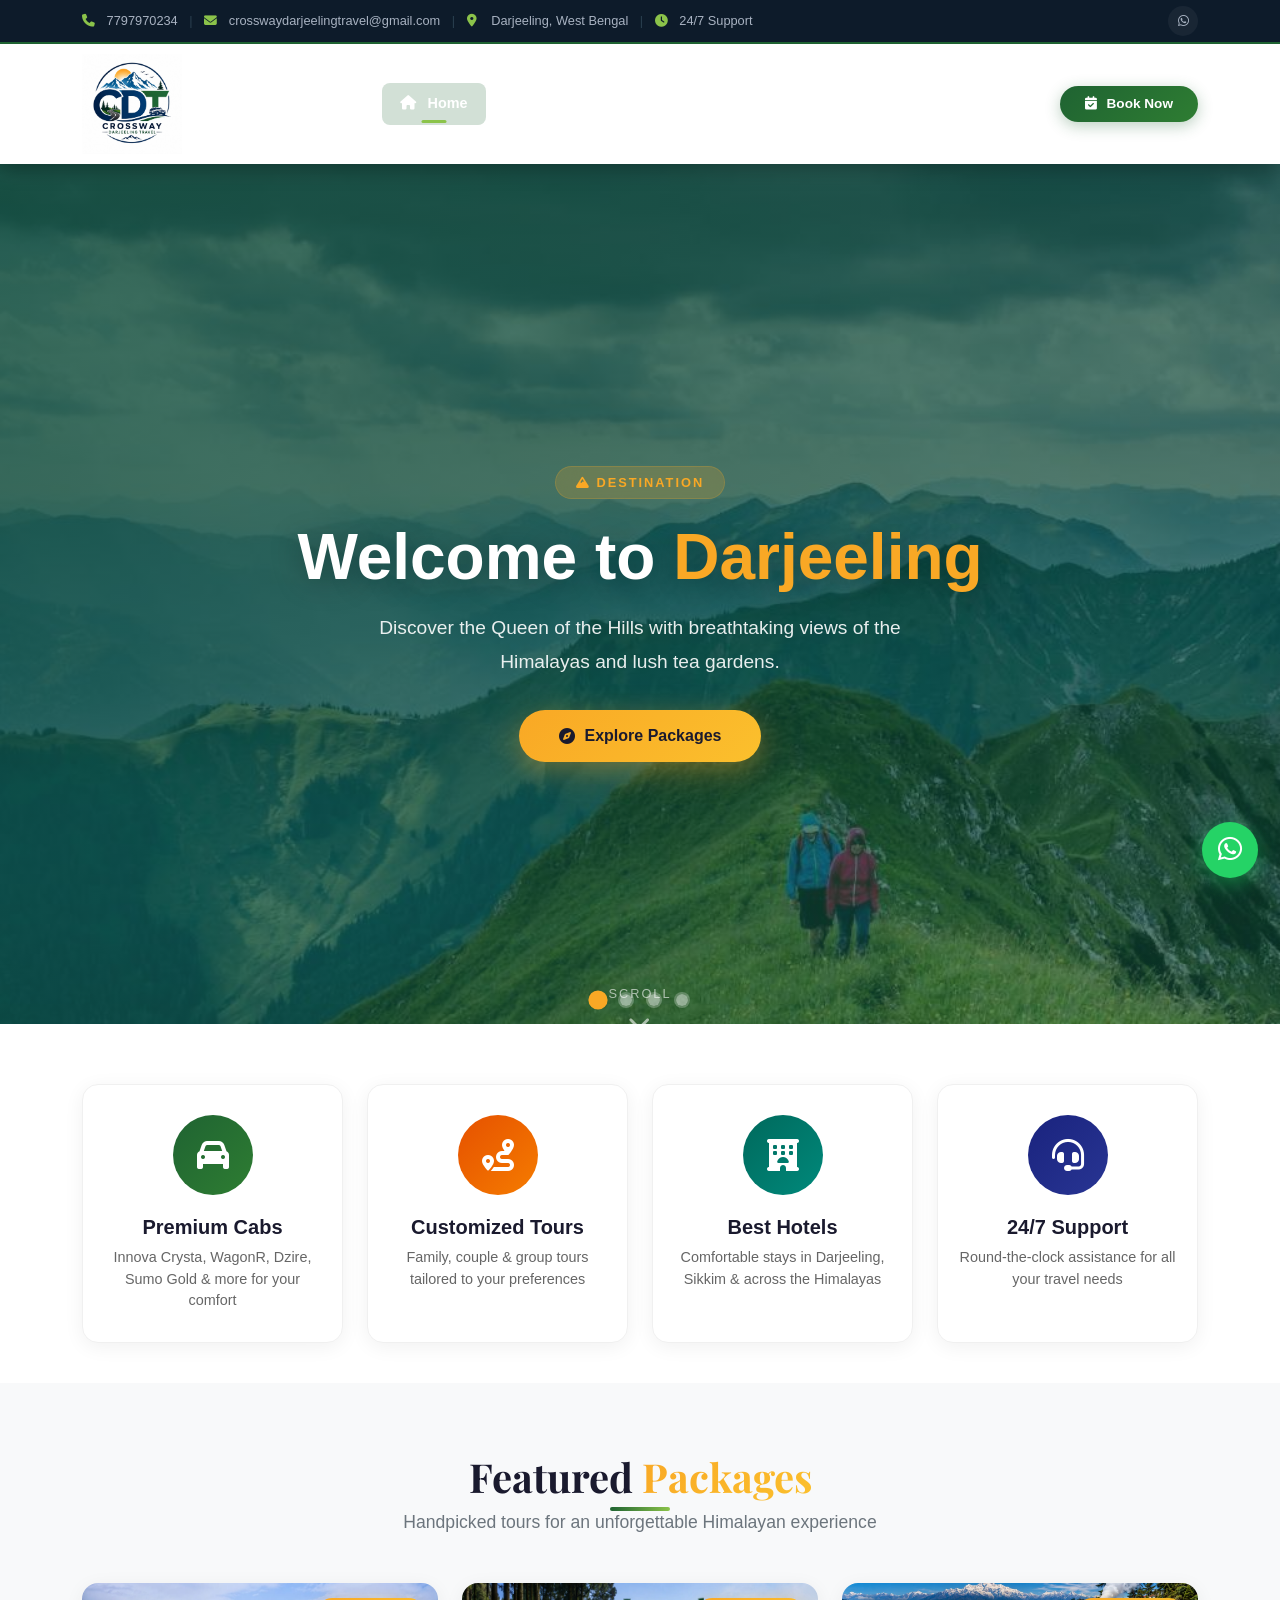
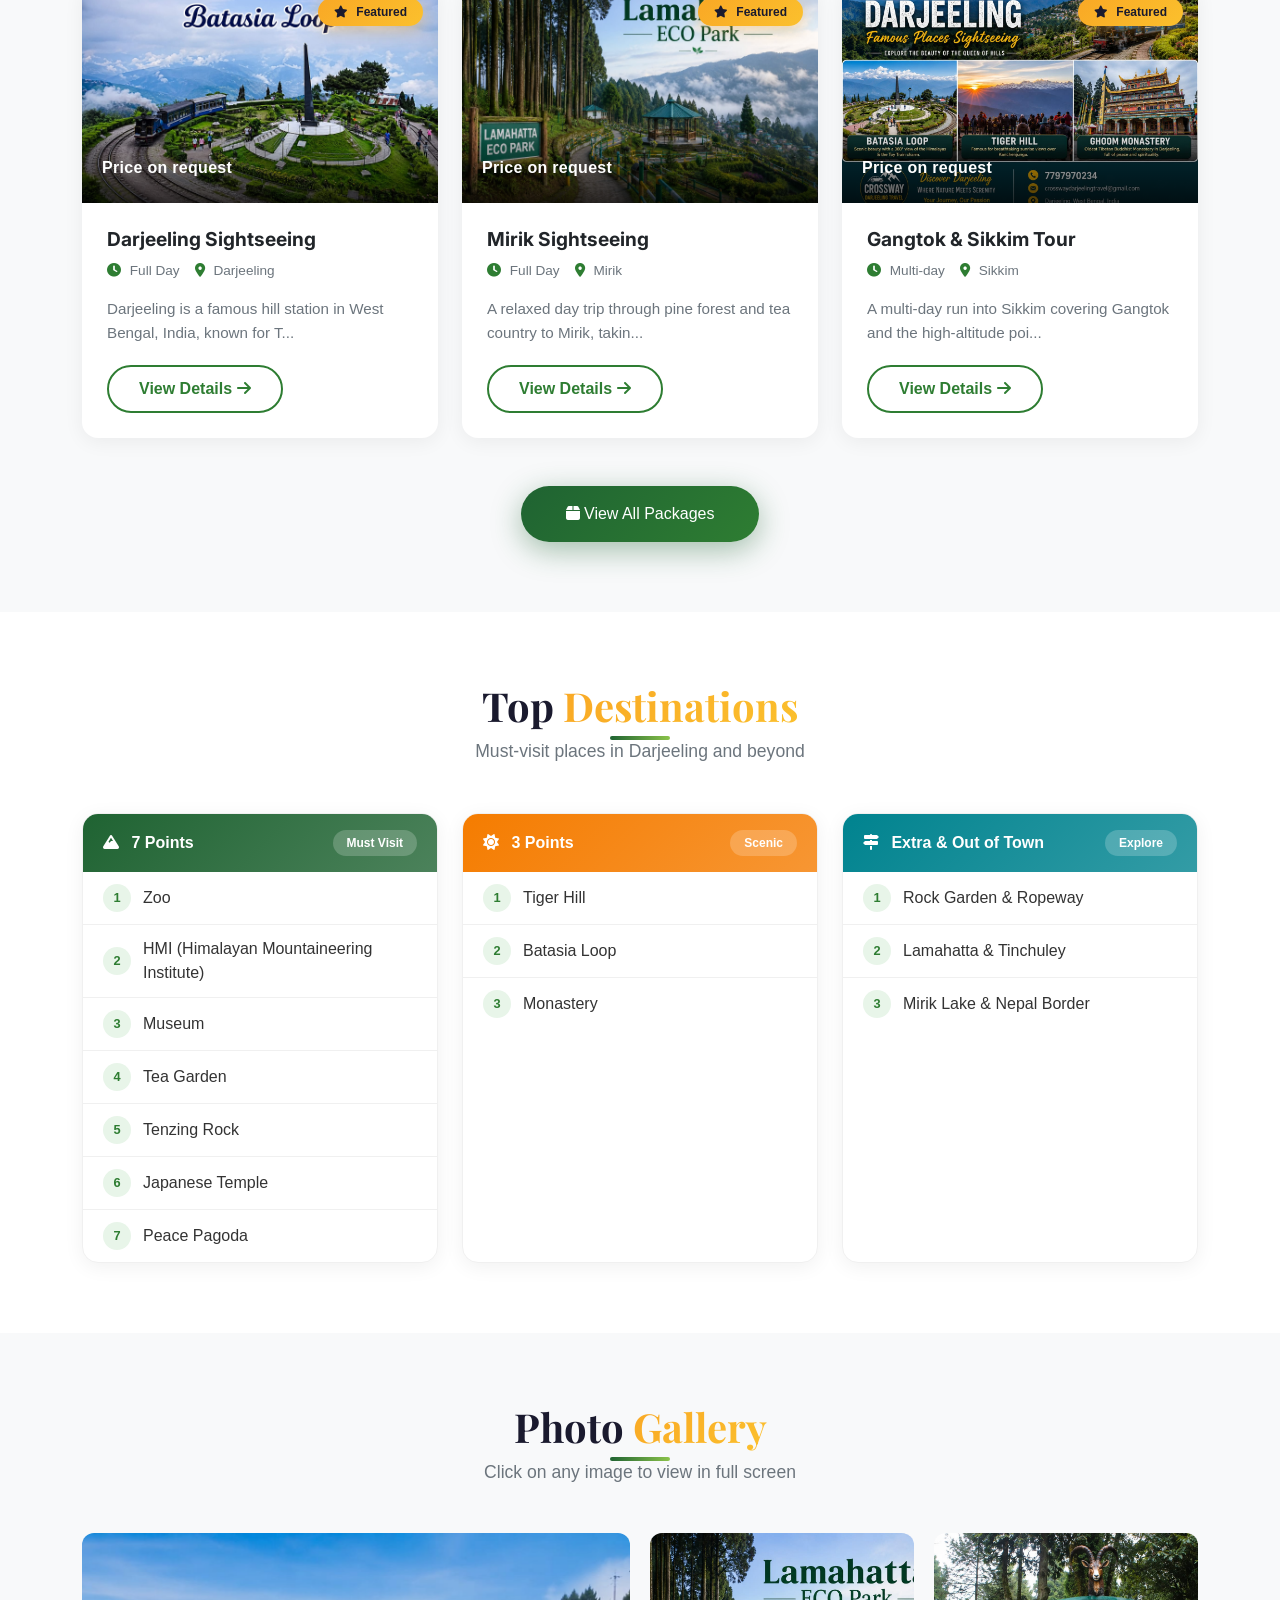
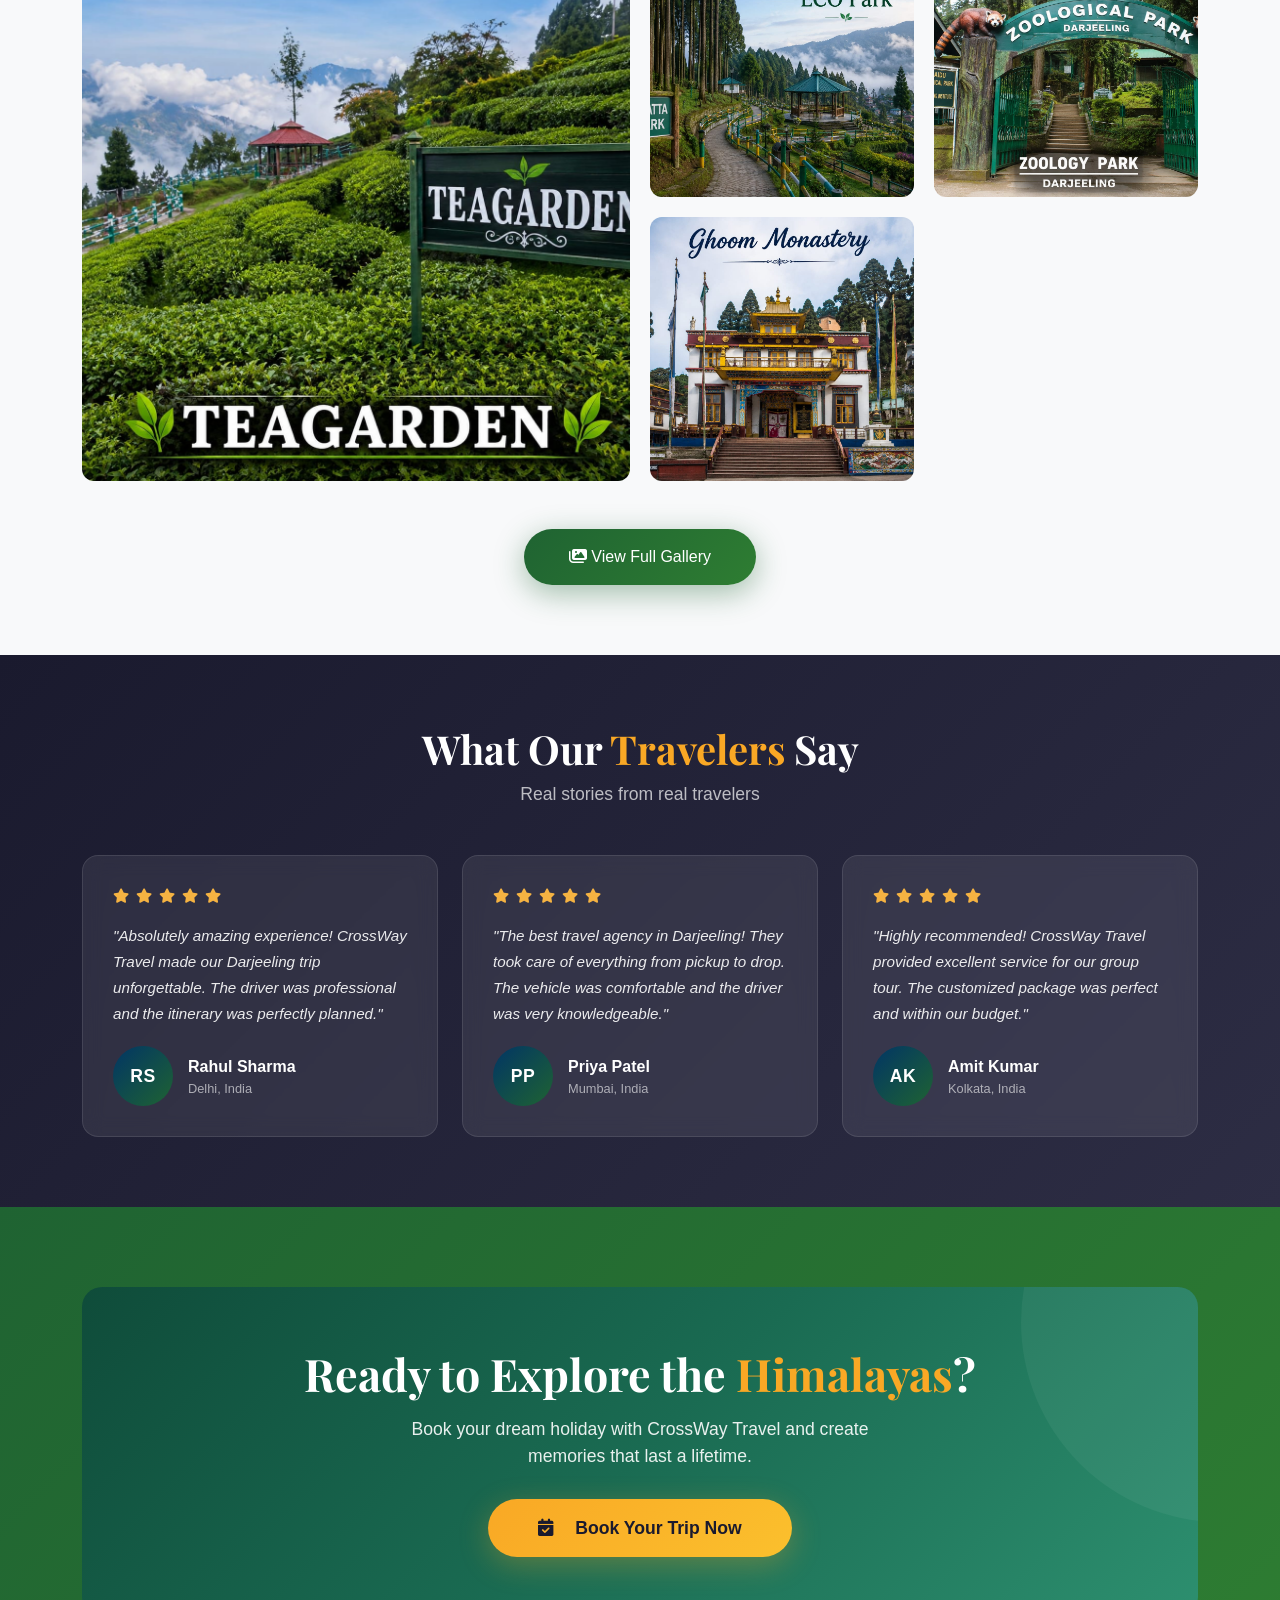
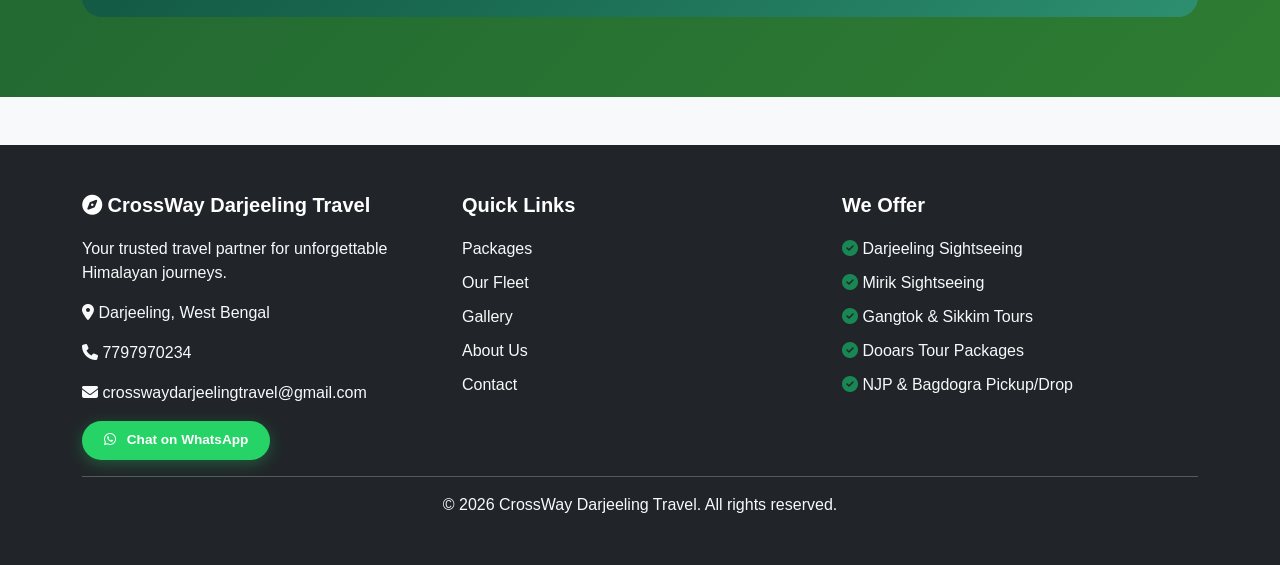
==== index.html @ 60e8bffd "Convert site to static HTML/CSS/JS for GitHub Pages Remove the entire backend: admin panel (17 files" ====
<!DOCTYPE html>
<html lang="en">
<head>
    <meta charset="UTF-8">
    <meta name="viewport" content="width=device-width, initial-scale=1.0">
    <title>CrossWay Travel - Home</title>
    <link href="https://cdn.jsdelivr.net/npm/bootstrap@5.3.0/dist/css/bootstrap.min.css" rel="stylesheet">
    <link rel="stylesheet" href="https://cdnjs.cloudflare.com/ajax/libs/font-awesome/6.4.0/css/all.min.css">
    <link href="https://fonts.googleapis.com/css2?family=Playfair+Display:wght@400;600;700;900&family=Inter:wght@300;400;500;600;700;800&display=swap" rel="stylesheet">
    <link rel="stylesheet" href="assets/css/style.css">
    <style>
        /* ============================================
           ADDITIONAL STYLES FOR INDEX.PHP
           ============================================ */

        /* Override body padding - remove since navbar is not fixed */
        body {
            padding-top: 0;
        }

        /* Hero Carousel - Full Width */
        .hero-wrapper {
            position: relative;
            min-height: 100vh;
            overflow: hidden;
        }

        .hero-carousel {
            position: absolute;
            inset: 0;
            z-index: 0;
        }

        .hero-carousel .carousel-item {
            height: 100vh;
            min-height: 600px;
            background-size: cover;
            background-position: center;
            background-repeat: no-repeat;
        }

        .hero-carousel .carousel-item::before {
            content: '';
            position: absolute;
            inset: 0;
            background: linear-gradient(135deg, rgba(15, 76, 58, 0.85) 0%, rgba(15, 76, 58, 0.6) 100%);
            z-index: 1;
        }

        .hero-carousel .carousel-item .slide-content {
            position: relative;
            z-index: 2;
            height: 100%;
            display: flex;
            align-items: center;
            justify-content: center;
            text-align: center;
            color: #fff;
            padding: 20px;
        }

        .hero-carousel .carousel-item .slide-content .slide-label {
            display: inline-block;
            background: rgba(249, 168, 37, 0.2);
            backdrop-filter: blur(10px);
            padding: 6px 20px;
            border-radius: 50px;
            font-size: 0.8rem;
            font-weight: 600;
            letter-spacing: 2px;
            text-transform: uppercase;
            margin-bottom: 20px;
            border: 1px solid rgba(249, 168, 37, 0.2);
            color: #f9a825;
        }

        .hero-carousel .carousel-item .slide-content h2 {
            font-size: 4rem;
            font-weight: 900;
            margin-bottom: 15px;
            text-shadow: 0 4px 30px rgba(0,0,0,0.3);
        }

        .hero-carousel .carousel-item .slide-content h2 .highlight {
            color: #f9a825;
        }

        .hero-carousel .carousel-item .slide-content p {
            font-size: 1.2rem;
            opacity: 0.9;
            max-width: 600px;
            margin: 0 auto 30px;
            line-height: 1.8;
        }

        .hero-carousel .carousel-item .slide-content .btn-slide {
            display: inline-flex;
            align-items: center;
            gap: 10px;
            background: linear-gradient(135deg, #f9a825, #fbc02d);
            color: #1a1a2e;
            padding: 14px 40px;
            border-radius: 50px;
            font-weight: 700;
            text-decoration: none;
            transition: all 0.3s ease;
            box-shadow: 0 8px 30px rgba(249, 168, 37, 0.4);
        }

        .hero-carousel .carousel-item .slide-content .btn-slide:hover {
            transform: translateY(-3px);
            box-shadow: 0 12px 40px rgba(249, 168, 37, 0.6);
            color: #1a1a2e;
        }

        /* Carousel Controls */
        .hero-carousel .carousel-control-prev,
        .hero-carousel .carousel-control-next {
            width: 60px;
            height: 60px;
            top: 50%;
            transform: translateY(-50%);
            background: rgba(255,255,255,0.1);
            backdrop-filter: blur(10px);
            border-radius: 50%;
            border: 1px solid rgba(255,255,255,0.15);
            opacity: 0;
            transition: all 0.3s ease;
            z-index: 10;
        }

        .hero-wrapper:hover .hero-carousel .carousel-control-prev,
        .hero-wrapper:hover .hero-carousel .carousel-control-next {
            opacity: 1;
        }

        .hero-carousel .carousel-control-prev {
            left: 30px;
        }

        .hero-carousel .carousel-control-next {
            right: 30px;
        }

        .hero-carousel .carousel-control-prev:hover,
        .hero-carousel .carousel-control-next:hover {
            background: rgba(249, 168, 37, 0.3);
            border-color: #f9a825;
        }

        /* Carousel Indicators */
        .hero-carousel .carousel-indicators {
            bottom: 40px;
            z-index: 10;
        }

        .hero-carousel .carousel-indicators button {
            width: 12px;
            height: 12px;
            border-radius: 50%;
            border: 2px solid rgba(255,255,255,0.5);
            margin: 0 6px;
            transition: all 0.3s ease;
        }

        .hero-carousel .carousel-indicators button.active {
            background: #f9a825;
            border-color: #f9a825;
            transform: scale(1.2);
        }

        /* Scroll Down Indicator */
        .scroll-down {
            position: absolute;
            bottom: 30px;
            left: 50%;
            transform: translateX(-50%);
            z-index: 10;
            color: rgba(255,255,255,0.6);
            font-size: 0.8rem;
            letter-spacing: 2px;
            text-transform: uppercase;
            display: flex;
            flex-direction: column;
            align-items: center;
            gap: 8px;
            animation: bounceDown 2s infinite;
            text-decoration: none;
        }

        .scroll-down i {
            font-size: 1.4rem;
        }

        @keyframes bounceDown {
            0%, 100% { transform: translateX(-50%) translateY(0); }
            50% { transform: translateX(-50%) translateY(10px); }
        }

        /* Features Section */
        .features-section {
            margin-top: -40px;
            position: relative;
            z-index: 2;
        }

        .feature-box .icon-wrapper {
            width: 80px;
            height: 80px;
            border-radius: 50%;
            display: flex;
            align-items: center;
            justify-content: center;
            margin: 0 auto 20px;
            font-size: 32px;
            color: #fff;
            transition: all 0.3s ease;
        }

        .feature-box:hover .icon-wrapper {
            transform: scale(1.1) rotate(5deg);
        }

        /* Packages Section */
        .packages-section {
            background: #f8f9fa;
            padding: 70px 0;
        }

        .section-title {
            font-family: 'Playfair Display', serif;
            font-size: 2.5rem;
            font-weight: 700;
            color: #1a1a2e;
            position: relative;
            display: inline-block;
        }

        .section-title::after {
            content: '';
            position: absolute;
            bottom: -10px;
            left: 50%;
            transform: translateX(-50%);
            width: 60px;
            height: 4px;
            background: linear-gradient(90deg, #1f6332, #8bc34a);
            border-radius: 2px;
        }

        .section-subtitle {
            color: #6c757d;
            font-size: 1.1rem;
            max-width: 600px;
            margin: 0 auto 40px;
        }

        .section-title .highlight {
            background: linear-gradient(135deg, #f9a825, #fbc02d);
            -webkit-background-clip: text;
            -webkit-text-fill-color: transparent;
            background-clip: text;
        }

        .package-card-modern {
            background: #fff;
            border-radius: 16px;
            overflow: hidden;
            transition: all 0.3s ease;
            box-shadow: 0 4px 20px rgba(0,0,0,0.06);
            height: 100%;
        }

        .package-card-modern:hover {
            transform: translateY(-12px);
            box-shadow: 0 16px 50px rgba(0,0,0,0.12);
        }

        .package-card-modern .image-wrapper {
            position: relative;
            overflow: hidden;
            height: 220px;
        }

        .package-card-modern .image-wrapper img {
            width: 100%;
            height: 100%;
            object-fit: cover;
            transition: transform 0.6s ease;
        }

        .package-card-modern:hover .image-wrapper img {
            transform: scale(1.08);
        }

        .package-card-modern .image-wrapper .badge-top-right {
            position: absolute;
            top: 15px;
            right: 15px;
            background: linear-gradient(135deg, #f9a825, #fbc02d);
            color: #1a1a2e;
            padding: 5px 16px;
            border-radius: 50px;
            font-weight: 700;
            font-size: 0.75rem;
            box-shadow: 0 4px 15px rgba(249, 168, 37, 0.4);
        }

        .package-card-modern .image-wrapper .badge-top-right i {
            margin-right: 5px;
        }

        .package-card-modern .image-wrapper .price-overlay {
            position: absolute;
            bottom: 0;
            left: 0;
            right: 0;
            padding: 20px;
            background: linear-gradient(transparent, rgba(0,0,0,0.7));
            color: #fff;
        }

        .package-card-modern .image-wrapper .price-overlay .price {
            font-size: 1.6rem;
            font-weight: 800;
        }

        .package-card-modern .image-wrapper .price-overlay .price small {
            font-size: 0.9rem;
            font-weight: 400;
            opacity: 0.8;
        }

        .package-card-modern .body-content {
            padding: 25px;
        }

        .package-card-modern .body-content h5 {
            font-family: 'Inter', sans-serif;
            font-weight: 700;
            font-size: 1.2rem;
            margin-bottom: 10px;
        }

        .package-card-modern .body-content .meta {
            display: flex;
            gap: 15px;
            font-size: 0.85rem;
            color: #6c757d;
            margin-bottom: 15px;
        }

        .package-card-modern .body-content .meta i {
            color: #2e7d32;
            margin-right: 5px;
        }

        .package-card-modern .body-content p {
            color: #6c757d;
            font-size: 0.95rem;
            line-height: 1.6;
            margin-bottom: 20px;
        }

        .package-card-modern .body-content .btn-view {
            background: transparent;
            color: #2e7d32;
            padding: 10px 30px;
            border-radius: 50px;
            border: 2px solid #2e7d32;
            font-weight: 600;
            transition: all 0.3s ease;
            text-decoration: none;
            display: inline-block;
        }

        .package-card-modern .body-content .btn-view:hover {
            background: #2e7d32;
            color: #fff;
            transform: translateX(5px);
        }

        /* Sightseeing Section - Dynamic */
        .sightseeing-section {
            background: #fff;
            padding: 70px 0;
        }

        .sightseeing-card {
            background: #fff;
            border-radius: 16px;
            overflow: hidden;
            box-shadow: 0 4px 20px rgba(0,0,0,0.06);
            border: 1px solid #f0f0f0;
            transition: all 0.3s ease;
            height: 100%;
        }

        .sightseeing-card:hover {
            transform: translateY(-5px);
            box-shadow: 0 12px 40px rgba(0,0,0,0.1);
        }

        .sightseeing-card .card-header-custom {
            background: linear-gradient(135deg, #1f6332, #2e7d32);
            color: #fff;
            padding: 16px 20px;
            display: flex;
            justify-content: space-between;
            align-items: center;
            font-weight: 600;
        }

        .sightseeing-card .card-header-custom .count-badge {
            background: rgba(255,255,255,0.2);
            padding: 4px 14px;
            border-radius: 50px;
            font-size: 0.75rem;
        }

        .sightseeing-card .point-item {
            padding: 12px 20px;
            border-bottom: 1px solid #f0f0f0;
            display: flex;
            align-items: center;
            gap: 12px;
            transition: background 0.2s ease;
        }

        .sightseeing-card .point-item:last-child {
            border-bottom: none;
        }

        .sightseeing-card .point-item:hover {
            background: #f8f9fa;
        }

        .sightseeing-card .point-icon {
            width: 28px;
            height: 28px;
            border-radius: 50%;
            background: #e8f5e9;
            color: #2e7d32;
            display: flex;
            align-items: center;
            justify-content: center;
            font-weight: 700;
            font-size: 0.8rem;
            flex-shrink: 0;
        }

        .sightseeing-card .point-name {
            font-weight: 500;
            color: #333;
        }

        /* Gallery Section */
        .gallery-section {
            background: #f8f9fa;
            padding: 70px 0;
        }

        .gallery-grid {
            display: grid;
            grid-template-columns: repeat(4, 1fr);
            gap: 20px;
        }

        .gallery-item-modern {
            position: relative;
            border-radius: 12px;
            overflow: hidden;
            cursor: pointer;
            aspect-ratio: 1;
        }

        .gallery-item-modern:nth-child(1) {
            grid-column: span 2;
            grid-row: span 2;
        }

        .gallery-item-modern img {
            width: 100%;
            height: 100%;
            object-fit: cover;
            transition: transform 0.6s ease;
        }

        .gallery-item-modern:hover img {
            transform: scale(1.08);
        }

        .gallery-item-modern .overlay {
            position: absolute;
            inset: 0;
            background: linear-gradient(transparent, rgba(15, 76, 58, 0.8));
            opacity: 0;
            transition: opacity 0.4s ease;
            display: flex;
            align-items: flex-end;
            padding: 25px;
            color: #fff;
        }

        .gallery-item-modern:hover .overlay {
            opacity: 1;
        }

        .gallery-item-modern .overlay h6 {
            font-family: 'Inter', sans-serif;
            font-weight: 600;
            margin-bottom: 2px;
        }

        .gallery-item-modern .overlay small {
            opacity: 0.8;
        }

        .gallery-item-modern .overlay .icon-expand {
            position: absolute;
            top: 20px;
            right: 20px;
            background: rgba(255,255,255,0.2);
            backdrop-filter: blur(10px);
            width: 45px;
            height: 45px;
            border-radius: 50%;
            display: flex;
            align-items: center;
            justify-content: center;
            font-size: 1.1rem;
            transition: all 0.3s ease;
        }

        .gallery-item-modern:hover .overlay .icon-expand {
            background: #f9a825;
            color: #1a1a2e;
            transform: rotate(90deg);
        }

        /* Lightbox */
        .lightbox-overlay {
            position: fixed;
            top: 0;
            left: 0;
            width: 100%;
            height: 100%;
            background: rgba(0,0,0,0.92);
            backdrop-filter: blur(20px);
            z-index: 9999;
            display: none;
            align-items: center;
            justify-content: center;
            padding: 40px;
            animation: lightboxFadeIn 0.5s ease;
        }

        .lightbox-overlay.active {
            display: flex;
        }

        @keyframes lightboxFadeIn {
            from {
                opacity: 0;
                transform: scale(0.9);
            }
            to {
                opacity: 1;
                transform: scale(1);
            }
        }

        .lightbox-overlay .lightbox-close {
            position: absolute;
            top: 30px;
            right: 40px;
            color: #fff;
            font-size: 2.5rem;
            cursor: pointer;
            transition: all 0.3s ease;
            z-index: 10;
            width: 60px;
            height: 60px;
            border-radius: 50%;
            background: rgba(255,255,255,0.1);
            backdrop-filter: blur(10px);
            border: 1px solid rgba(255,255,255,0.15);
            display: flex;
            align-items: center;
            justify-content: center;
        }

        .lightbox-overlay .lightbox-close:hover {
            transform: rotate(90deg);
            background: rgba(249, 168, 37, 0.3);
            border-color: #f9a825;
        }

        .lightbox-overlay .lightbox-content {
            max-width: 90vw;
            max-height: 85vh;
            position: relative;
            animation: lightboxZoomIn 0.6s cubic-bezier(0.34, 1.56, 0.64, 1);
        }

        @keyframes lightboxZoomIn {
            from {
                opacity: 0;
                transform: scale(0.5) rotate(-5deg);
            }
            to {
                opacity: 1;
                transform: scale(1) rotate(0deg);
            }
        }

        .lightbox-overlay .lightbox-content img {
            max-width: 100%;
            max-height: 85vh;
            border-radius: 20px;
            box-shadow: 0 30px 80px rgba(0,0,0,0.6);
            border: 2px solid rgba(255,255,255,0.1);
        }

        .lightbox-overlay .lightbox-content .lightbox-caption {
            position: absolute;
            bottom: -60px;
            left: 0;
            right: 0;
            text-align: center;
            color: #fff;
            font-size: 1.1rem;
            font-weight: 500;
            animation: lightboxSlideUp 0.6s ease 0.3s both;
        }

        @keyframes lightboxSlideUp {
            from {
                opacity: 0;
                transform: translateY(20px);
            }
            to {
                opacity: 1;
                transform: translateY(0);
            }
        }

        .lightbox-overlay .lightbox-content .lightbox-caption small {
            opacity: 0.6;
            font-weight: 300;
        }

        .lightbox-overlay .lightbox-nav {
            position: absolute;
            top: 50%;
            transform: translateY(-50%);
            color: #fff;
            font-size: 2.5rem;
            cursor: pointer;
            transition: all 0.3s ease;
            width: 60px;
            height: 60px;
            border-radius: 50%;
            background: rgba(255,255,255,0.1);
            backdrop-filter: blur(10px);
            border: 1px solid rgba(255,255,255,0.15);
            display: flex;
            align-items: center;
            justify-content: center;
            z-index: 5;
        }

        .lightbox-overlay .lightbox-nav:hover {
            background: rgba(249, 168, 37, 0.3);
            border-color: #f9a825;
            transform: translateY(-50%) scale(1.1);
        }

        .lightbox-overlay .lightbox-nav.prev {
            left: 40px;
        }

        .lightbox-overlay .lightbox-nav.next {
            right: 40px;
        }

        /* Testimonials */
        .testimonials-section {
            background: linear-gradient(135deg, #1a1a2e 0%, #2d2d44 100%);
            padding: 70px 0;
        }

        .testimonial-card {
            background: rgba(255,255,255,0.08);
            backdrop-filter: blur(10px);
            border: 1px solid rgba(255,255,255,0.1);
            border-radius: 16px;
            padding: 30px;
            color: #fff;
            transition: all 0.3s ease;
            height: 100%;
        }

        .testimonial-card:hover {
            transform: translateY(-5px);
            background: rgba(255,255,255,0.12);
            border-color: rgba(139, 195, 74, 0.3);
        }

        .testimonial-card .stars {
            color: #f5b342;
            margin-bottom: 15px;
            font-size: 0.9rem;
        }

        .testimonial-card .stars i {
            margin-right: 3px;
        }

        .testimonial-card .testimonial-text {
            font-size: 0.95rem;
            line-height: 1.7;
            opacity: 0.9;
            margin-bottom: 20px;
            font-style: italic;
        }

        .testimonial-card .testimonial-author {
            display: flex;
            align-items: center;
            gap: 15px;
        }

        .testimonial-card .testimonial-author img {
            width: 50px;
            height: 50px;
            border-radius: 50%;
            object-fit: cover;
            border: 2px solid rgba(139, 195, 74, 0.4);
        }

        .testimonial-card .testimonial-author .author-name {
            font-weight: 600;
            font-size: 1rem;
        }

        .testimonial-card .testimonial-author .author-location {
            font-size: 0.8rem;
            opacity: 0.6;
        }

        /* CTA Section */
        .cta-section {
            padding: 80px 0;
        }

        .cta-section .cta-box {
            background: linear-gradient(135deg, #0f4c3a 0%, #1a6b52 50%, #2d8f6f 100%);
            border-radius: 20px;
            padding: 60px;
            color: #fff;
            position: relative;
            overflow: hidden;
            text-align: center;
        }

        .cta-section .cta-box::before {
            content: '';
            position: absolute;
            top: -50%;
            right: -20%;
            width: 400px;
            height: 400px;
            background: rgba(255,255,255,0.05);
            border-radius: 50%;
        }

        .cta-section .cta-box h2 {
            font-family: 'Playfair Display', serif;
            font-size: 2.8rem;
            font-weight: 700;
            margin-bottom: 15px;
        }

        .cta-section .cta-box h2 .highlight {
            color: #f9a825;
        }

        .cta-section .cta-box p {
            font-size: 1.1rem;
            opacity: 0.9;
            max-width: 500px;
            margin: 0 auto 30px;
        }

        .cta-section .btn-cta {
            background: linear-gradient(135deg, #f9a825, #fbc02d);
            color: #1a1a2e;
            padding: 16px 50px;
            border-radius: 50px;
            font-weight: 700;
            font-size: 1.1rem;
            text-decoration: none;
            display: inline-flex;
            align-items: center;
            gap: 12px;
            transition: all 0.3s ease;
            box-shadow: 0 8px 30px rgba(249, 168, 37, 0.3);
            border: none;
        }

        .cta-section .btn-cta:hover {
            transform: translateY(-3px) scale(1.02);
            box-shadow: 0 12px 40px rgba(249, 168, 37, 0.5);
            color: #1a1a2e;
        }

        /* Responsive */
        @media (max-width: 991px) {
            .hero-carousel .carousel-item .slide-content h2 {
                font-size: 3rem;
            }

            .gallery-grid {
                grid-template-columns: repeat(2, 1fr);
            }

            .gallery-item-modern:nth-child(1) {
                grid-column: span 1;
                grid-row: span 1;
            }

            .hero-carousel .carousel-control-prev,
            .hero-carousel .carousel-control-next {
                width: 45px;
                height: 45px;
                opacity: 0.7;
            }

            .hero-carousel .carousel-control-prev {
                left: 15px;
            }

            .hero-carousel .carousel-control-next {
                right: 15px;
            }

            .cta-section .cta-box {
                padding: 40px 25px;
            }

            .lightbox-overlay .lightbox-nav {
                display: none;
            }
        }

        @media (max-width: 768px) {
            .hero-carousel .carousel-item .slide-content h2 {
                font-size: 2.2rem;
            }

            .hero-carousel .carousel-item .slide-content p {
                font-size: 1rem;
            }

            .hero-carousel .carousel-item {
                min-height: 500px;
                height: 500px;
            }

            .hero-wrapper {
                min-height: 580px;
            }

            .gallery-grid {
                grid-template-columns: 1fr 1fr;
                gap: 12px;
            }

            .scroll-down {
                display: none;
            }

            .cta-section .cta-box h2 {
                font-size: 2rem;
            }

            .lightbox-overlay {
                padding: 20px;
            }

            .lightbox-overlay .lightbox-close {
                top: 20px;
                right: 20px;
                width: 45px;
                height: 45px;
                font-size: 1.8rem;
            }

            .section-title {
                font-size: 2rem;
            }
        }

        @media (max-width: 576px) {
            .hero-carousel .carousel-item .slide-content h2 {
                font-size: 1.8rem;
            }

            .hero-carousel .carousel-item .slide-content .btn-slide {
                padding: 12px 30px;
                font-size: 0.9rem;
            }

            .hero-carousel .carousel-item {
                min-height: 400px;
                height: 400px;
            }

            .hero-wrapper {
                min-height: 480px;
            }

            .gallery-grid {
                grid-template-columns: 1fr 1fr;
                gap: 10px;
            }

            .gallery-item-modern {
                aspect-ratio: 1;
            }

            .gallery-item-modern .overlay {
                padding: 15px;
            }

            .gallery-item-modern .overlay h6 {
                font-size: 0.85rem;
            }

            .section-title {
                font-size: 1.6rem;
            }

            .cta-section .cta-box h2 {
                font-size: 1.6rem;
            }
        }
    </style>
</head>
<body>

<!-- ==========================================
     TOP BAR - Contact & Social
     ========================================== -->
<div class="top-bar">
    <div class="container">
        <div class="row align-items-center">
            <div class="col-md-8 col-12">
                <div class="top-contact">
                    <i class="fas fa-phone"></i>
                    <a href="tel:7797970234">7797970234</a>
                    <span class="divider">|</span>
                    <i class="fas fa-envelope"></i>
                    <a href="mailto:crosswaydarjeelingtravel@gmail.com">crosswaydarjeelingtravel@gmail.com</a>
                    <span class="divider">|</span>
                    <i class="fas fa-map-marker-alt"></i>
                    <span>Darjeeling, West Bengal</span>
                    <span class="divider">|</span>
                    <i class="fas fa-clock"></i>
                    <span>24/7 Support</span>
                </div>
            </div>
            <div class="col-md-4 col-12">
                <div class="social-icons text-md-end text-center">
                    <a href="https://wa.me/917797970234" target="_blank" rel="noopener" title="WhatsApp">
                        <i class="fab fa-whatsapp"></i>
                    </a>
                </div>
            </div>
        </div>
    </div>
</div>

<!-- ==========================================
     MAIN NAVBAR
     ========================================== -->
<nav class="navbar navbar-expand-lg main-navbar" id="mainNavbar">
    <div class="container">
        <!-- Logo / Brand -->
        <a class="navbar-brand" href="index.html">
            <div class="logo-text">
                <img src="images/logo.jpeg" alt="CrossWay Darjeeling Travel" style="width:100px">
            </div>
        </a>

        <!-- Mobile Toggle Button -->
        <button class="navbar-toggler" type="button" data-bs-toggle="collapse" data-bs-target="#navbarNav" aria-controls="navbarNav" aria-expanded="false" aria-label="Toggle navigation">
            <span class="fa fa-bars"></span>
        </button>

        <!-- Navigation Links -->
        <div class="collapse navbar-collapse" id="navbarNav">
            <ul class="navbar-nav ms-auto align-items-lg-center">
                <li class="nav-item">
                    <a class="nav-link" href="index.html">
                        <i class="fas fa-home"></i> Home
                    </a>
                </li>
                <li class="nav-item">
                    <a class="nav-link" href="packages.html">
                        <i class="fas fa-box"></i> Packages
                    </a>
                </li>
                <li class="nav-item">
                    <a class="nav-link" href="cars.html">
                        <i class="fas fa-car"></i> Our Fleet
                    </a>
                </li>
                <li class="nav-item">
                    <a class="nav-link" href="gallery.html">
                        <i class="fas fa-images"></i> Gallery
                    </a>
                </li>
                <li class="nav-item">
                    <a class="nav-link" href="about.html">
                        <i class="fas fa-info-circle"></i> About
                    </a>
                </li>
                <li class="nav-item">
                    <a class="nav-link" href="contact.html">
                        <i class="fas fa-envelope"></i> Contact
                    </a>
                </li>

                <!-- Book Now Button -->
                <li class="nav-item ms-lg-2">
                    <a href="contact.html" class="btn btn-book">
                        <i class="fas fa-calendar-check"></i> Book Now
                    </a>
                </li>
            </ul>
        </div>
    </div>
</nav>


<!-- ==========================================
     NAVBAR
     ========================================== -->

<!-- ==========================================
     HERO WITH CAROUSEL
     ========================================== -->
<div class="hero-wrapper">
    <div id="heroCarousel" class="carousel slide hero-carousel" data-bs-ride="carousel" data-bs-interval="5000">
        <div class="carousel-indicators">
            <button type="button" data-bs-target="#heroCarousel" data-bs-slide-to="0" class="active"></button>
            <button type="button" data-bs-target="#heroCarousel" data-bs-slide-to="1"></button>
            <button type="button" data-bs-target="#heroCarousel" data-bs-slide-to="2"></button>
            <button type="button" data-bs-target="#heroCarousel" data-bs-slide-to="3"></button>
        </div>

        <div class="carousel-inner">
            <div class="carousel-item active" style="background-image: url('images/c1.jpg');">
                <div class="slide-content">
                    <div>
                        <span class="slide-label"><i class="fas fa-mountain"></i> Destination</span>
                        <h2>Welcome to <span class="highlight">Darjeeling</span></h2>
                        <p>Discover the Queen of the Hills with breathtaking views of the Himalayas and lush tea gardens.</p>
                        <a href="packages.html" class="btn-slide">
                            <i class="fas fa-compass"></i> Explore Packages
                        </a>
                    </div>
                </div>
            </div>
            <div class="carousel-item" style="background-image: url('images/c4.jpg');">
                <div class="slide-content">
                    <div>
                        <span class="slide-label"><i class="fas fa-sun"></i> Sunrise</span>
                        <h2>Witness the <span class="highlight">Sunrise</span> at Tiger Hill</h2>
                        <p>Experience the magical sunrise over Kanchenjunga and the entire Himalayan range.</p>
                        <a href="packages.html" class="btn-slide">
                            <i class="fas fa-camera"></i> View Tours
                        </a>
                    </div>
                </div>
            </div>
            <div class="carousel-item" style="background-image: url('images/c3.jpg');">
                <div class="slide-content">
                    <div>
                        <span class="slide-label"><i class="fas fa-leaf"></i> Tea Estate</span>
                        <h2>Explore <span class="highlight">Tea Gardens</span></h2>
                        <p>Walk through the lush green tea estates and experience the world-famous Darjeeling tea.</p>
                        <a href="packages.html" class="btn-slide">
                            <i class="fas fa-leaf"></i> Explore Tours
                        </a>
                    </div>
                </div>
            </div>
            <div class="carousel-item" style="background-image: url('images/c2.jpg');">
                <div class="slide-content">
                    <div>
                        <span class="slide-label"><i class="fas fa-route"></i> Adventure</span>
                        <h2>Discover <span class="highlight">Sikkim</span></h2>
                        <p>Explore the mystical beauty of the Himalayas and its vibrant culture with our curated tours.</p>
                        <a href="packages.html" class="btn-slide">
                            <i class="fas fa-route"></i> View Packages
                        </a>
                    </div>
                </div>
            </div>
        </div>

        <button class="carousel-control-prev" type="button" data-bs-target="#heroCarousel" data-bs-slide="prev">
            <span class="carousel-control-prev-icon"></span>
        </button>
        <button class="carousel-control-next" type="button" data-bs-target="#heroCarousel" data-bs-slide="next">
            <span class="carousel-control-next-icon"></span>
        </button>
    </div>

    <a href="#features" class="scroll-down">
        <span>Scroll</span>
        <i class="fas fa-chevron-down"></i>
    </a>
</div>

<!-- ==========================================
     FEATURES SECTION
     ========================================== -->
<section class="features-section" id="features">
    <div class="container">
        <div class="row g-4">
            <div class="col-lg-3 col-md-6">
                <div class="feature-box text-center">
                    <div class="icon-wrapper success">
                        <i class="fas fa-car"></i>
                    </div>
                    <h5>Premium Cabs</h5>
                    <p>Innova Crysta, WagonR, Dzire, Sumo Gold &amp; more for your comfort</p>
                </div>
            </div>
            <div class="col-lg-3 col-md-6">
                <div class="feature-box text-center">
                    <div class="icon-wrapper warning">
                        <i class="fas fa-route"></i>
                    </div>
                    <h5>Customized Tours</h5>
                    <p>Family, couple &amp; group tours tailored to your preferences</p>
                </div>
            </div>
            <div class="col-lg-3 col-md-6">
                <div class="feature-box text-center">
                    <div class="icon-wrapper info">
                        <i class="fas fa-hotel"></i>
                    </div>
                    <h5>Best Hotels</h5>
                    <p>Comfortable stays in Darjeeling, Sikkim &amp; across the Himalayas</p>
                </div>
            </div>
            <div class="col-lg-3 col-md-6">
                <div class="feature-box text-center">
                    <div class="icon-wrapper primary">
                        <i class="fas fa-headset"></i>
                    </div>
                    <h5>24/7 Support</h5>
                    <p>Round-the-clock assistance for all your travel needs</p>
                </div>
            </div>
        </div>
    </div>
</section>

<!-- ==========================================
     PACKAGES SECTION
     ========================================== -->
<section class="packages-section">
    <div class="container">
        <div class="text-center mb-5">
            <h2 class="section-title">Featured <span class="highlight">Packages</span></h2>
            <p class="section-subtitle">Handpicked tours for an unforgettable Himalayan experience</p>
        </div>
        <div class="row g-4" id="featuredPackages"></div>
        <div class="text-center mt-5">
            <a href="packages.html" class="btn btn-primary" style="border-radius: 50px; padding: 16px 45px; background: linear-gradient(135deg, #1f6332, #2e7d32); border: none; box-shadow: 0 8px 30px rgba(31, 99, 50, 0.4); transition: all 0.3s ease;">
                <i class="fas fa-box"></i> View All Packages
            </a>
        </div>
    </div>
</section>

<!-- ==========================================
     SIGHTSEEING / DESTINATIONS SECTION - DYNAMIC
     ========================================== -->
<section class="sightseeing-section">
    <div class="container">
        <div class="text-center mb-5">
            <h2 class="section-title">Top <span class="highlight">Destinations</span></h2>
            <p class="section-subtitle">Must-visit places in Darjeeling and beyond</p>
        </div>
        <div class="row g-4" id="sightseeingCards"></div>
    </div>
</section>

<!-- ==========================================
     GALLERY SECTION
     ========================================== -->
<section class="gallery-section">
    <div class="container">
        <div class="text-center mb-5">
            <h2 class="section-title">Photo <span class="highlight">Gallery</span></h2>
            <p class="section-subtitle">Click on any image to view in full screen</p>
        </div>
        <div class="gallery-grid" id="galleryStrip"></div>
        <div class="text-center mt-5">
            <a href="gallery.html" class="btn btn-primary" style="border-radius: 50px; padding: 16px 45px; background: linear-gradient(135deg, #1f6332, #2e7d32); border: none; box-shadow: 0 8px 30px rgba(31, 99, 50, 0.4); transition: all 0.3s ease;">
                <i class="fas fa-images"></i> View Full Gallery
            </a>
        </div>
    </div>
</section>

<!-- ==========================================
     LIGHTBOX OVERLAY
     ========================================== -->
<div class="lightbox-overlay" id="lightboxOverlay" onclick="closeLightbox(event)">
    <div class="lightbox-close" onclick="closeLightbox(event)">
        <i class="fas fa-times"></i>
    </div>
    <div class="lightbox-nav prev" onclick="navigateLightbox(-1, event)">
        <i class="fas fa-chevron-left"></i>
    </div>
    <div class="lightbox-nav next" onclick="navigateLightbox(1, event)">
        <i class="fas fa-chevron-right"></i>
    </div>
    <div class="lightbox-content" onclick="event.stopPropagation();">
        <img id="lightboxImage" src="" alt="">
        <div class="lightbox-caption" id="lightboxCaption">
            <span id="lightboxTitle"></span> <small id="lightboxCategory"></small>
        </div>
    </div>
</div>

<!-- ==========================================
     TESTIMONIALS SECTION
     ========================================== -->
<section class="testimonials-section">
    <div class="container">
        <div class="text-center mb-5">
            <h2 style="font-family: 'Playfair Display', serif; font-size: 2.5rem; color: #fff; font-weight: 700;">
                What Our <span style="color: #f9a825;">Travelers</span> Say
            </h2>
            <p style="color: rgba(255,255,255,0.7); font-size: 1.1rem;">Real stories from real travelers</p>
        </div>
        <div class="row g-4">
            <div class="col-md-4">
                <div class="testimonial-card">
                    <div class="stars">
                        <i class="fas fa-star"></i>
                        <i class="fas fa-star"></i>
                        <i class="fas fa-star"></i>
                        <i class="fas fa-star"></i>
                        <i class="fas fa-star"></i>
                    </div>
                    <p class="testimonial-text">"Absolutely amazing experience! CrossWay Travel made our Darjeeling trip unforgettable. The driver was professional and the itinerary was perfectly planned."</p>
                    <div class="testimonial-author">
                        <div class="avatar-initials">RS</div>
                        <div>
                            <div class="author-name">Rahul Sharma</div>
                            <div class="author-location">Delhi, India</div>
                        </div>
                    </div>
                </div>
            </div>
            <div class="col-md-4">
                <div class="testimonial-card">
                    <div class="stars">
                        <i class="fas fa-star"></i>
                        <i class="fas fa-star"></i>
                        <i class="fas fa-star"></i>
                        <i class="fas fa-star"></i>
                        <i class="fas fa-star"></i>
                    </div>
                    <p class="testimonial-text">"The best travel agency in Darjeeling! They took care of everything from pickup to drop. The vehicle was comfortable and the driver was very knowledgeable."</p>
                    <div class="testimonial-author">
                        <div class="avatar-initials">PP</div>
                        <div>
                            <div class="author-name">Priya Patel</div>
                            <div class="author-location">Mumbai, India</div>
                        </div>
                    </div>
                </div>
            </div>
            <div class="col-md-4">
                <div class="testimonial-card">
                    <div class="stars">
                        <i class="fas fa-star"></i>
                        <i class="fas fa-star"></i>
                        <i class="fas fa-star"></i>
                        <i class="fas fa-star"></i>
                        <i class="fas fa-star"></i>
                    </div>
                    <p class="testimonial-text">"Highly recommended! CrossWay Travel provided excellent service for our group tour. The customized package was perfect and within our budget."</p>
                    <div class="testimonial-author">
                        <div class="avatar-initials">AK</div>
                        <div>
                            <div class="author-name">Amit Kumar</div>
                            <div class="author-location">Kolkata, India</div>
                        </div>
                    </div>
                </div>
            </div>
        </div>
    </div>
</section>

<!-- ==========================================
     CTA SECTION
     ========================================== -->
<section class="cta-section">
    <div class="container">
        <div class="cta-box">
            <h2>Ready to Explore the <span class="highlight">Himalayas</span>?</h2>
            <p>Book your dream holiday with CrossWay Travel and create memories that last a lifetime.</p>
            <a href="contact.html" class="btn-cta">
                <i class="fas fa-calendar-check"></i> Book Your Trip Now
            </a>
        </div>
    </div>
</section>

<footer class="footer bg-dark text-light py-5 mt-5">
    <div class="container">
        <div class="row">
            <div class="col-md-4">
                <h5><i class="fas fa-compass"></i> CrossWay Darjeeling Travel</h5>
                <p>Your trusted travel partner for unforgettable Himalayan journeys.</p>
                <p><i class="fas fa-map-marker-alt"></i> Darjeeling, West Bengal</p>
                <p><i class="fas fa-phone"></i> <a href="tel:7797970234" class="text-light footer-contact">7797970234</a></p>
                <p><i class="fas fa-envelope"></i> <a href="mailto:crosswaydarjeelingtravel@gmail.com" class="text-light footer-contact">crosswaydarjeelingtravel@gmail.com</a></p>
                <a href="https://wa.me/917797970234" target="_blank" rel="noopener" class="btn-footer-wa">
                    <i class="fab fa-whatsapp"></i> Chat on WhatsApp
                </a>
            </div>
            <div class="col-md-4">
                <h5>Quick Links</h5>
                <ul class="list-unstyled">
                    <li><a href="packages.html" class="text-light">Packages</a></li>
                    <li><a href="cars.html" class="text-light">Our Fleet</a></li>
                    <li><a href="gallery.html" class="text-light">Gallery</a></li>
                    <li><a href="about.html" class="text-light">About Us</a></li>
                    <li><a href="contact.html" class="text-light">Contact</a></li>
                </ul>
            </div>
            <div class="col-md-4">
                <h5>We Offer</h5>
                <ul class="list-unstyled">
                    <li><i class="fas fa-check-circle text-success"></i> Darjeeling Sightseeing</li>
                    <li><i class="fas fa-check-circle text-success"></i> Mirik Sightseeing</li>
                    <li><i class="fas fa-check-circle text-success"></i> Gangtok &amp; Sikkim Tours</li>
                    <li><i class="fas fa-check-circle text-success"></i> Dooars Tour Packages</li>
                    <li><i class="fas fa-check-circle text-success"></i> NJP &amp; Bagdogra Pickup/Drop</li>
                </ul>
            </div>
        </div>
        <hr class="bg-light">
        <div class="text-center">
            <p class="mb-0">&copy; <span id="footerYear">2026</span> CrossWay Darjeeling Travel. All rights reserved.</p>
        </div>
    </div>
</footer>

<!-- Floating WhatsApp button -->
<a href="https://wa.me/917797970234" target="_blank" rel="noopener" class="wa-float" title="Chat on WhatsApp" aria-label="Chat on WhatsApp">
    <i class="fab fa-whatsapp"></i>
</a>

<script src="https://cdn.jsdelivr.net/npm/bootstrap@5.3.0/dist/js/bootstrap.bundle.min.js"></script>
<script>
    // Hero carousel
    document.addEventListener('DOMContentLoaded', function () {
        var el = document.getElementById('heroCarousel');
        if (el && window.bootstrap) {
            new bootstrap.Carousel(el, {
                interval: 5000,
                pause: 'hover',
                wrap: true,
                ride: 'carousel'
            });
        }
    });
</script>

<script src="data/packages.js"></script>
<script src="data/gallery.js"></script>
<script src="data/sightseeing.js"></script>
<script src="assets/js/site.js"></script>
<script src="assets/js/render.js"></script>
</body>
</html>
---- assets/css/style.css ----
/* ============================================
   css/style.css - COMPLETE FIXED VERSION
   ============================================ */

* {
    margin: 0;
    padding: 0;
    box-sizing: border-box;
}

body {
    font-family: 'Segoe UI', Tahoma, Geneva, Verdana, sans-serif;
    background-color: #f8f9fa;
    overflow-x: hidden;
}

/* ============================================
   NAVBAR
   ============================================ */
.navbar {
    box-shadow: 0 2px 10px rgba(0,0,0,0.1);
    background: #fff !important;
    padding: 12px 0;
}

.navbar-brand {
    font-weight: 700;
    font-size: 1.5rem;
    color: #1a1a2e !important;
}

.navbar-brand i {
    margin-right: 8px;
    color: #2e7d32;
}

.navbar .nav-link {
    color: #333 !important;
    font-weight: 500;
    transition: color 0.3s ease;
}

.navbar .nav-link:hover {
    color: #2e7d32 !important;
}

.navbar .nav-link.active {
    color: #2e7d32 !important;
    font-weight: 600;
}

/* ============================================
   FEATURES SECTION
   ============================================ */
.features-section {
    padding: 60px 0 40px;
    background: #fff;
}

.feature-box {
    background: #fff;
    padding: 30px 20px;
    border-radius: 16px;
    box-shadow: 0 4px 20px rgba(0,0,0,0.06);
    transition: all 0.3s ease;
    border: 1px solid #f0f0f0;
    height: 100%;
    animation: fadeInUp 0.6s ease forwards;
}

.feature-box:hover {
    transform: translateY(-8px);
    box-shadow: 0 12px 40px rgba(0,0,0,0.1);
    border-color: #2e7d32;
}

.feature-box .icon-wrapper {
    width: 70px;
    height: 70px;
    border-radius: 50%;
    display: flex;
    align-items: center;
    justify-content: center;
    margin: 0 auto 15px;
    font-size: 28px;
    color: #fff;
}

.feature-box .icon-wrapper.primary {
    background: linear-gradient(135deg, #1a237e, #283593);
}

.feature-box .icon-wrapper.success {
    background: linear-gradient(135deg, #1f6332, #2e7d32);
}

.feature-box .icon-wrapper.warning {
    background: linear-gradient(135deg, #e65100, #f57c00);
}

.feature-box .icon-wrapper.info {
    background: linear-gradient(135deg, #00695c, #00897b);
}

.feature-box h5 {
    font-weight: 700;
    color: #1a1a2e;
    margin-bottom: 8px;
}

.feature-box p {
    color: #666;
    font-size: 0.9rem;
    margin-bottom: 0;
}

/* ============================================
   PACKAGES SECTION
   ============================================ */
.packages-section {
    padding: 70px 0;
    background: #f8f9fa;
}

.section-title {
    font-family: 'Playfair Display', serif;
    font-size: 2.5rem;
    font-weight: 700;
    color: #1a1a2e;
    position: relative;
    display: inline-block;
}

.section-title::after {
    content: '';
    position: absolute;
    bottom: -10px;
    left: 50%;
    transform: translateX(-50%);
    width: 60px;
    height: 4px;
    background: linear-gradient(90deg, #1f6332, #8bc34a);
    border-radius: 2px;
}

.package-card {
    border: none;
    border-radius: 16px;
    overflow: hidden;
    transition: all 0.3s ease;
    background: #fff;
    box-shadow: 0 4px 20px rgba(0,0,0,0.06);
    height: 100%;
    animation: fadeInUp 0.6s ease forwards;
}

.package-card:hover {
    transform: translateY(-8px);
    box-shadow: 0 16px 50px rgba(0,0,0,0.12);
}

.package-card .card-img-wrapper {
    position: relative;
    overflow: hidden;
}

.package-card .card-img-top {
    height: 220px;
    object-fit: cover;
    transition: transform 0.5s ease;
}

.package-card:hover .card-img-top {
    transform: scale(1.05);
}

.package-card .badge-featured {
    position: absolute;
    top: 15px;
    right: 15px;
    background: linear-gradient(135deg, #f57c00, #f5b342);
    color: #fff;
    padding: 5px 15px;
    border-radius: 50px;
    font-size: 0.75rem;
    font-weight: 600;
    box-shadow: 0 4px 15px rgba(245, 124, 0, 0.4);
}

.package-card .badge-featured i {
    margin-right: 5px;
}

.package-card .card-body {
    padding: 20px;
}

.package-card .card-title {
    font-weight: 700;
    color: #1a1a2e;
    margin-bottom: 10px;
}

.package-card .card-text {
    color: #666;
    font-size: 0.9rem;
    margin-bottom: 15px;
}

.package-card .price-tag {
    font-size: 1.3rem;
    font-weight: 700;
    color: #2e7d32;
}

.package-card .btn-outline-primary {
    border-color: #2e7d32;
    color: #2e7d32;
    border-radius: 50px;
    padding: 8px 20px;
    font-weight: 600;
    transition: all 0.3s ease;
}

.package-card .btn-outline-primary:hover {
    background: #2e7d32;
    border-color: #2e7d32;
    color: #fff;
}

/* ============================================
   SIGHTSEEING SECTION
   ============================================ */
.sightseeing-section {
    padding: 70px 0;
    background: #fff;
}

.sightseeing-card {
    background: #fff;
    border-radius: 16px;
    overflow: hidden;
    box-shadow: 0 4px 20px rgba(0,0,0,0.06);
    border: 1px solid #f0f0f0;
    transition: all 0.3s ease;
    height: 100%;
    animation: fadeInUp 0.6s ease forwards;
}

.sightseeing-card:hover {
    transform: translateY(-5px);
    box-shadow: 0 12px 40px rgba(0,0,0,0.1);
}

.sightseeing-card .card-header-custom {
    background: linear-gradient(135deg, #1f6332, #2e7d32);
    color: #fff;
    padding: 16px 20px;
    display: flex;
    justify-content: space-between;
    align-items: center;
    font-weight: 600;
}

.sightseeing-card .card-header-custom .count-badge {
    background: rgba(255,255,255,0.2);
    padding: 4px 14px;
    border-radius: 50px;
    font-size: 0.75rem;
}

.sightseeing-card .point-item {
    padding: 12px 20px;
    border-bottom: 1px solid #f0f0f0;
    display: flex;
    align-items: center;
    gap: 12px;
    transition: background 0.2s ease;
}

.sightseeing-card .point-item:last-child {
    border-bottom: none;
}

.sightseeing-card .point-item:hover {
    background: #f8f9fa;
}

.sightseeing-card .point-icon {
    width: 28px;
    height: 28px;
    border-radius: 50%;
    background: #e8f5e9;
    color: #2e7d32;
    display: flex;
    align-items: center;
    justify-content: center;
    font-weight: 700;
    font-size: 0.8rem;
    flex-shrink: 0;
}

.sightseeing-card .point-name {
    font-weight: 500;
    color: #333;
}

/* ============================================
   GALLERY SECTION
   ============================================ */
.gallery-section {
    padding: 70px 0;
    background: #f8f9fa;
}

.gallery-item {
    position: relative;
    overflow: hidden;
    cursor: pointer;
    border-radius: 12px;
    animation: fadeInUp 0.6s ease forwards;
}

.gallery-item img {
    width: 100%;
    height: 220px;
    object-fit: cover;
    transition: transform 0.5s ease;
}

.gallery-item:hover img {
    transform: scale(1.08);
}

.gallery-item .gallery-icon {
    position: absolute;
    top: 50%;
    left: 50%;
    transform: translate(-50%, -50%) scale(0);
    width: 50px;
    height: 50px;
    background: rgba(46, 125, 50, 0.8);
    border-radius: 50%;
    display: flex;
    align-items: center;
    justify-content: center;
    color: #fff;
    font-size: 20px;
    transition: all 0.4s ease;
    backdrop-filter: blur(5px);
}

.gallery-item:hover .gallery-icon {
    transform: translate(-50%, -50%) scale(1);
}

.gallery-item .gallery-overlay {
    position: absolute;
    bottom: -100%;
    left: 0;
    right: 0;
    padding: 20px;
    background: linear-gradient(transparent, rgba(0,0,0,0.8));
    color: #fff;
    transition: bottom 0.4s ease;
}

.gallery-item:hover .gallery-overlay {
    bottom: 0;
}

.gallery-item .gallery-overlay h6 {
    font-weight: 600;
    margin-bottom: 4px;
}

.gallery-item .gallery-overlay .gallery-category {
    font-size: 0.8rem;
    opacity: 0.8;
    background: rgba(255,255,255,0.15);
    padding: 2px 12px;
    border-radius: 50px;
}

/* ============================================
   TESTIMONIALS SECTION
   ============================================ */
.testimonials-section {
    padding: 70px 0;
    background: linear-gradient(135deg, #1a1a2e 0%, #2d2d44 100%);
}

.testimonial-card {
    background: rgba(255,255,255,0.08);
    backdrop-filter: blur(10px);
    border: 1px solid rgba(255,255,255,0.1);
    border-radius: 16px;
    padding: 30px;
    color: #fff;
    transition: all 0.3s ease;
    height: 100%;
    animation: fadeInUp 0.6s ease forwards;
}

.testimonial-card:hover {
    transform: translateY(-5px);
    background: rgba(255,255,255,0.12);
    border-color: rgba(139, 195, 74, 0.3);
}

.testimonial-card .stars {
    color: #f5b342;
    margin-bottom: 15px;
    font-size: 0.9rem;
}

.testimonial-card .stars i {
    margin-right: 3px;
}

.testimonial-card .testimonial-text {
    font-size: 0.95rem;
    line-height: 1.7;
    opacity: 0.9;
    margin-bottom: 20px;
    font-style: italic;
}

.testimonial-card .testimonial-author {
    display: flex;
    align-items: center;
    gap: 15px;
}

.testimonial-card .testimonial-author img {
    width: 50px;
    height: 50px;
    border-radius: 50%;
    object-fit: cover;
    border: 2px solid rgba(139, 195, 74, 0.4);
}

.testimonial-card .testimonial-author .author-name {
    font-weight: 600;
    font-size: 1rem;
}

.testimonial-card .testimonial-author .author-location {
    font-size: 0.8rem;
    opacity: 0.6;
}

/* ============================================
   CTA SECTION
   ============================================ */
.cta-section {
    padding: 70px 0;
    background: linear-gradient(135deg, #1f6332, #2e7d32);
    text-align: center;
    color: #fff;
}

.cta-section h2 {
    font-family: 'Playfair Display', serif;
    font-size: 2.8rem;
    font-weight: 700;
}

.cta-section .btn-cta {
    display: inline-block;
    padding: 16px 50px;
    background: #fff;
    color: #1f6332;
    border-radius: 50px;
    font-weight: 700;
    font-size: 1.1rem;
    text-decoration: none;
    transition: all 0.3s ease;
    box-shadow: 0 8px 30px rgba(0,0,0,0.2);
}

.cta-section .btn-cta:hover {
    transform: translateY(-3px) scale(1.02);
    box-shadow: 0 12px 40px rgba(0,0,0,0.3);
    color: #1f6332;
}

.cta-section .btn-cta i {
    margin-right: 10px;
}

/* ============================================
   FOOTER
   ============================================ */
.footer {
    background: #1a1a2e;
    color: #ccc;
    padding: 50px 0 20px;
}

.footer a {
    text-decoration: none;
    transition: color 0.3s ease;
}

.footer a:hover {
    color: #8bc34a !important;
}

.footer h5 {
    color: #fff;
    margin-bottom: 20px;
    font-weight: 600;
}

.footer ul {
    padding-left: 0;
    list-style: none;
}

.footer ul li {
    margin-bottom: 10px;
}

.footer ul li a {
    color: #aaa;
}

.footer .social-icons a {
    display: inline-block;
    width: 40px;
    height: 40px;
    border-radius: 50%;
    background: rgba(255,255,255,0.08);
    color: #ccc;
    text-align: center;
    line-height: 40px;
    transition: all 0.3s ease;
    margin-right: 8px;
}

.footer .social-icons a:hover {
    background: #2e7d32;
    color: #fff;
    transform: translateY(-3px);
}

.footer .footer-bottom {
    border-top: 1px solid rgba(255,255,255,0.08);
    padding-top: 20px;
    margin-top: 30px;
    font-size: 0.9rem;
}

/* ============================================
   ANIMATIONS
   ============================================ */
@keyframes fadeInUp {
    from {
        opacity: 0;
        transform: translateY(30px);
    }
    to {
        opacity: 1;
        transform: translateY(0);
    }
}

/* Stagger animation delays */
.feature-box:nth-child(1) { animation-delay: 0.1s; }
.feature-box:nth-child(2) { animation-delay: 0.2s; }
.feature-box:nth-child(3) { animation-delay: 0.3s; }
.feature-box:nth-child(4) { animation-delay: 0.4s; }

.package-card:nth-child(1) { animation-delay: 0.1s; }
.package-card:nth-child(2) { animation-delay: 0.2s; }
.package-card:nth-child(3) { animation-delay: 0.3s; }

.sightseeing-card:nth-child(1) { animation-delay: 0.1s; }
.sightseeing-card:nth-child(2) { animation-delay: 0.2s; }
.sightseeing-card:nth-child(3) { animation-delay: 0.3s; }

.gallery-item:nth-child(1) { animation-delay: 0.1s; }
.gallery-item:nth-child(2) { animation-delay: 0.2s; }
.gallery-item:nth-child(3) { animation-delay: 0.3s; }
.gallery-item:nth-child(4) { animation-delay: 0.4s; }

.testimonial-card:nth-child(1) { animation-delay: 0.1s; }
.testimonial-card:nth-child(2) { animation-delay: 0.2s; }
.testimonial-card:nth-child(3) { animation-delay: 0.3s; }

/* ============================================
   RESPONSIVE
   ============================================ */
@media (max-width: 991px) {
    .hero-carousel .carousel-caption h1 {
        font-size: 2.5rem;
    }
    
    .section-title {
        font-size: 2rem;
    }
    
    .cta-section h2 {
        font-size: 2.2rem;
    }
}

@media (max-width: 768px) {
    .hero-carousel .carousel-item {
        height: 400px;
        min-height: 400px;
    }
    
    .hero-carousel .carousel-caption {
        padding: 20px 25px;
        max-width: 92%;
    }
    
    .hero-carousel .carousel-caption h1 {
        font-size: 1.8rem;
    }
    
    .hero-carousel .carousel-caption .lead {
        font-size: 0.95rem;
    }
    
    .features-section {
        padding: 40px 0 20px;
    }
    
    .feature-box {
        padding: 20px 15px;
    }
    
    .feature-box .icon-wrapper {
        width: 55px;
        height: 55px;
        font-size: 22px;
    }
    
    .packages-section,
    .sightseeing-section,
    .gallery-section,
    .testimonials-section,
    .cta-section {
        padding: 50px 0;
    }
    
    .package-card .card-img-top {
        height: 180px;
    }
    
    .gallery-item img {
        height: 160px;
    }
    
    .section-title {
        font-size: 1.8rem;
    }
    
    .cta-section h2 {
        font-size: 1.8rem;
    }
    
    .cta-section .btn-cta {
        padding: 14px 30px;
        font-size: 1rem;
    }
}

@media (max-width: 576px) {
    .hero-carousel .carousel-item {
        height: 350px;
        min-height: 350px;
    }
    
    .hero-carousel .carousel-caption {
        padding: 15px 18px;
        max-width: 95%;
        border-radius: 12px;
    }
    
    .hero-carousel .carousel-caption h1 {
        font-size: 1.4rem;
    }
    
    .hero-carousel .carousel-caption .lead {
        font-size: 0.8rem;
        margin-bottom: 12px;
    }
    
    .hero-carousel .carousel-caption .btn-hero {
        padding: 8px 20px;
        font-size: 0.8rem;
    }
    
    .hero-carousel .carousel-caption .badge-group .badge-item {
        font-size: 0.6rem;
        padding: 4px 10px;
    }
    
    .hero-carousel .carousel-control-prev,
    .hero-carousel .carousel-control-next {
        width: 30px;
        height: 30px;
        opacity: 0.7;
    }
    
    .hero-carousel .slide-label {
        display: none;
    }
    
    .feature-box h5 {
        font-size: 0.95rem;
    }
    
    .feature-box p {
        font-size: 0.75rem;
    }
    
    .package-card .card-title {
        font-size: 1rem;
    }
    
    .package-card .price-tag {
        font-size: 1.1rem;
    }
    
    .sightseeing-card .point-item {
        padding: 10px 15px;
        font-size: 0.9rem;
    }
    
    .testimonial-card {
        padding: 20px;
    }
    
    .testimonial-card .testimonial-text {
        font-size: 0.85rem;
    }
    
    .cta-section .btn-cta {
        padding: 12px 25px;
        font-size: 0.9rem;
    }
}

/* ============================================
   TOP BAR + MAIN NAVBAR
   (extracted from the old include/navbar.php)
   ============================================ */
/* ============================================
   TOP BAR STYLES
   ============================================ */
.top-bar {
    background: #0d1b2a;
    color: #a8b2c1;
    padding: 6px 0;
    font-size: 0.8rem;
    border-bottom: 2px solid #1f6332;
    position: relative;
    z-index: 1030;
}
.top-bar a {
    color: #a8b2c1;
    text-decoration: none;
    transition: all 0.3s ease;
}
.top-bar a:hover {
    color: #ffffff;
}
.top-bar .divider {
    color: #2a3f4f;
    margin: 0 8px;
}
.top-bar .top-contact i {
    color: #8bc34a;
    margin-right: 5px;
    width: 16px;
}
.top-bar .social-icons a {
    display: inline-block;
    width: 30px;
    height: 30px;
    line-height: 30px;
    text-align: center;
    border-radius: 50%;
    background: rgba(255,255,255,0.05);
    transition: all 0.3s ease;
    margin-left: 4px;
    font-size: 0.8rem;
    color: #a8b2c1;
}
.top-bar .social-icons a:hover {
    background: #1f6332;
    color: #ffffff;
    transform: translateY(-2px);
    box-shadow: 0 4px 12px rgba(31, 99, 50, 0.3);
}

/* ============================================
   MAIN NAVBAR STYLES
   ============================================ */
.main-navbar {
    background: linear-gradient(135deg, #0d1b2a 0%, #1a2a3a 100%);
    padding: 10px 0;
    box-shadow: 0 4px 20px rgba(0,0,0,0.3);
    position: sticky;
    top: 0;
    z-index: 1029;
    transition: all 0.3s ease;
}
.main-navbar.scrolled {
    padding: 6px 0;
    background: rgba(13, 27, 42, 0.95);
    backdrop-filter: blur(10px);
    box-shadow: 0 4px 30px rgba(0,0,0,0.5);
}
.main-navbar .navbar-brand {
    display: flex;
    align-items: center;
    padding: 0;
}
.main-navbar .logo-icon {
    width: 50px;
    height: 50px;
    background: linear-gradient(135deg, #1f6332, #2e7d32);
    border-radius: 50%;
    display: flex;
    align-items: center;
    justify-content: center;
    margin-right: 12px;
    font-size: 1.6rem;
    color: #fff;
    transition: all 0.5s ease;
    flex-shrink: 0;
    box-shadow: 0 4px 15px rgba(31, 99, 50, 0.3);
}
.main-navbar .logo-icon i {
    transform: rotate(0deg);
    transition: transform 0.6s ease;
}
.main-navbar .navbar-brand:hover .logo-icon {
    transform: scale(1.05);
    box-shadow: 0 6px 25px rgba(31, 99, 50, 0.5);
}
.main-navbar .navbar-brand:hover .logo-icon i {
    transform: rotate(360deg);
}
.main-navbar .logo-text {
    display: flex;
    flex-direction: column;
    line-height: 1.1;
}
.main-navbar .logo-text .brand-name {
    font-size: 1.5rem;
    font-weight: 700;
    color: #ffffff;
    letter-spacing: 0.5px;
    font-family: 'Playfair Display', serif;
}
.main-navbar .logo-text .brand-name .highlight {
    color: #8bc34a;
}
.main-navbar .logo-text .brand-tagline {
    font-size: 0.65rem;
    color: #8bc34a;
    letter-spacing: 2px;
    text-transform: uppercase;
    font-weight: 300;
    opacity: 0.8;
}

/* Nav Links */
.main-navbar .nav-link {
    color: rgba(255,255,255,0.75) !important;
    font-weight: 500;
    padding: 10px 18px !important;
    border-radius: 8px;
    transition: all 0.3s ease;
    position: relative;
    font-size: 0.9rem;
}
.main-navbar .nav-link i {
    margin-right: 8px;
    font-size: 0.9rem;
    transition: all 0.3s ease;
}
.main-navbar .nav-link:hover {
    color: #ffffff !important;
    background: rgba(255,255,255,0.06);
}
.main-navbar .nav-link:hover i {
    transform: translateY(-2px);
    color: #8bc34a;
}
.main-navbar .nav-link.active {
    color: #ffffff !important;
    background: rgba(31, 99, 50, 0.2);
}
.main-navbar .nav-link.active::after {
    content: '';
    position: absolute;
    bottom: 2px;
    left: 50%;
    transform: translateX(-50%);
    width: 25px;
    height: 3px;
    background: #8bc34a;
    border-radius: 2px;
    animation: slideIn 0.3s ease;
}
@keyframes slideIn {
    from { width: 0; opacity: 0; }
    to { width: 25px; opacity: 1; }
}

/* Book Now Button */
.main-navbar .btn-book {
    background: linear-gradient(135deg, #1f6332, #2e7d32);
    border: none;
    color: #ffffff;
    padding: 8px 25px;
    border-radius: 25px;
    transition: all 0.3s ease;
    font-weight: 600;
    font-size: 0.85rem;
    box-shadow: 0 4px 15px rgba(31, 99, 50, 0.3);
}
.main-navbar .btn-book:hover {
    transform: translateY(-2px);
    box-shadow: 0 6px 25px rgba(31, 99, 50, 0.5);
    color: #ffffff;
    background: linear-gradient(135deg, #2e7d32, #388e3c);
}
.main-navbar .btn-book i {
    margin-right: 6px;
}

/* Admin Button */
.main-navbar .btn-admin {
    background: rgba(255,255,255,0.05);
    border: 1px solid rgba(255,255,255,0.15);
    color: rgba(255,255,255,0.7);
    padding: 6px 16px;
    border-radius: 20px;
    transition: all 0.3s ease;
    font-size: 0.8rem;
}
.main-navbar .btn-admin:hover {
    background: rgba(255,255,255,0.1);
    color: #ffffff;
    border-color: rgba(255,255,255,0.3);
}
.main-navbar .btn-admin i {
    margin-right: 4px;
    font-size: 0.7rem;
}

/* Notification Badge */
.main-navbar .nav-badge {
    position: absolute;
    top: 2px;
    right: 2px;
    background: #dc3545;
    color: #fff;
    font-size: 0.55rem;
    padding: 1px 6px;
    border-radius: 10px;
    font-weight: 700;
    animation: pulse 2s infinite;
}
@keyframes pulse {
    0% { transform: scale(1); }
    50% { transform: scale(1.1); }
    100% { transform: scale(1); }
}

/* Mobile Toggle */
.main-navbar .navbar-toggler {
    border: 2px solid rgba(255,255,255,0.2);
    padding: 6px 10px;
    border-radius: 8px;
}
.main-navbar .navbar-toggler:focus {
    box-shadow: 0 0 0 3px rgba(31, 99, 50, 0.3);
}
.main-navbar .navbar-toggler-icon {
    background-image: url("data:image/svg+xml,%3csvg xmlns='http://www.w3.org/2000/svg' viewBox='0 0 30 30'%3e%3cpath stroke='rgba(255,255,255,0.8)' stroke-linecap='round' stroke-miterlimit='10' stroke-width='2' d='M4 7h22M4 15h22M4 23h22'/%3e%3c/svg%3e");
}

/* ============================================
   RESPONSIVE STYLES
   ============================================ */
@media (max-width: 991px) {
    .top-bar .top-contact {
        text-align: center;
        margin-bottom: 4px;
        font-size: 0.7rem;
    }
    .top-bar .social-icons {
        text-align: center;
    }
    .top-bar .social-icons a {
        width: 26px;
        height: 26px;
        line-height: 26px;
        font-size: 0.7rem;
    }
    .main-navbar .navbar-brand {
        flex: 1;
    }
    .main-navbar .logo-text .brand-name {
        font-size: 1.2rem;
    }
    .main-navbar .logo-text .brand-tagline {
        font-size: 0.55rem;
    }
    .main-navbar .logo-icon {
        width: 40px;
        height: 40px;
        font-size: 1.2rem;
        margin-right: 10px;
    }
    .main-navbar .nav-link.active::after {
        display: none;
    }
    .main-navbar .nav-link {
        padding: 8px 15px !important;
    }
    .main-navbar .btn-book,
    .main-navbar .btn-admin {
        margin-top: 5px;
        width: 100%;
        text-align: center;
    }
    .main-navbar .nav-badge {
        position: relative;
        top: -2px;
        right: 0;
        margin-left: 5px;
    }
}

@media (max-width: 576px) {
    .top-bar {
        font-size: 0.6rem;
        padding: 4px 0;
    }
    .top-bar .divider {
        margin: 0 3px;
    }
    .top-bar .top-contact i {
        width: 12px;
        font-size: 0.6rem;
    }
    .top-bar .social-icons a {
        width: 22px;
        height: 22px;
        line-height: 22px;
        font-size: 0.6rem;
    }
    .main-navbar {
        padding: 6px 0;
    }
    .main-navbar .logo-text .brand-name {
        font-size: 1rem;
    }
    .main-navbar .logo-text .brand-tagline {
        font-size: 0.5rem;
        letter-spacing: 1px;
    }
    .main-navbar .logo-icon {
        width: 32px;
        height: 32px;
        font-size: 0.9rem;
        margin-right: 8px;
    }
}


/* ============================================
   STATIC-SITE ADDITIONS
   ============================================ */

/* Footer WhatsApp / contact links */
.footer a.footer-contact,
.footer a.text-light { text-decoration: none; }
.footer a.footer-contact:hover,
.footer a.text-light:hover { color: #8bc34a !important; }
.footer .btn-footer-wa {
    display: inline-block;
    background: #25d366;
    color: #fff;
    padding: 9px 22px;
    border-radius: 25px;
    font-weight: 600;
    font-size: 0.85rem;
    text-decoration: none;
    transition: all 0.3s ease;
    box-shadow: 0 4px 15px rgba(37, 211, 102, 0.3);
}
.footer .btn-footer-wa:hover {
    background: #1ebe5b;
    color: #fff;
    transform: translateY(-2px);
    box-shadow: 0 6px 25px rgba(37, 211, 102, 0.45);
}
.footer .btn-footer-wa i { margin-right: 7px; }

/* Floating WhatsApp button */
.wa-float {
    position: fixed;
    bottom: 22px;
    right: 22px;
    width: 56px;
    height: 56px;
    background: #25d366;
    color: #fff;
    border-radius: 50%;
    display: flex;
    align-items: center;
    justify-content: center;
    font-size: 1.7rem;
    text-decoration: none;
    box-shadow: 0 6px 22px rgba(37, 211, 102, 0.45);
    z-index: 1040;
    transition: all 0.3s ease;
}
.wa-float:hover {
    background: #1ebe5b;
    color: #fff;
    transform: scale(1.08);
}
@media (max-width: 576px) {
    .wa-float { width: 50px; height: 50px; font-size: 1.5rem; bottom: 16px; right: 16px; }
}

/* Testimonial initials (replaces the missing avatar images) */
.avatar-initials {
    width: 60px;
    height: 60px;
    border-radius: 50%;
    background: linear-gradient(135deg, #013565, #1f6332);
    color: #fff;
    display: flex;
    align-items: center;
    justify-content: center;
    font-weight: 700;
    font-size: 1.1rem;
    letter-spacing: 0.5px;
    flex-shrink: 0;
}

/* "Price on request" treatment */
.price .on-request,
.detail-price .on-request {
    font-size: 1rem;
    font-weight: 600;
    letter-spacing: 0.3px;
}

/* Empty / loading state for JS-rendered grids */
.data-empty {
    grid-column: 1 / -1;
    width: 100%;
    text-align: center;
    padding: 50px 20px;
    color: #6c757d;
}
.data-empty i { font-size: 2.5rem; margin-bottom: 12px; opacity: 0.4; display: block; }


/* ============================================
   FLEET PAGE (cars.html)
   These classes were referenced by the page but
   never defined anywhere — filled in here using
   the site's existing palette.
   ============================================ */
:root {
    --primary-blue: #013565;
    --primary-green: #1f6332;
    --accent-green: #8bc34a;
    --soft-cream: #fdfbf6;
}

.bg-soft-cream { background: var(--soft-cream); }
.text-forest { color: var(--primary-green) !important; }

.badge.bg-tea-green {
    background: var(--primary-green) !important;
    color: #fff;
    font-weight: 600;
    padding: 6px 14px;
    border-radius: 20px;
    letter-spacing: 0.3px;
}

.location-tag {
    display: inline-block;
    background: rgba(31, 99, 50, 0.1);
    color: var(--primary-green);
    padding: 7px 20px;
    border-radius: 25px;
    font-size: 0.78rem;
    font-weight: 700;
    letter-spacing: 1.5px;
}
.location-tag i { margin-right: 6px; }

.icon-circle {
    background: linear-gradient(135deg, var(--primary-blue), var(--primary-green));
    color: #fff;
    border-radius: 50%;
    display: flex;
    align-items: center;
    justify-content: center;
    box-shadow: 0 6px 20px rgba(1, 53, 101, 0.25);
}

.feature-item {
    display: flex;
    align-items: center;
    gap: 12px;
    background: #fff;
    padding: 16px 20px;
    border-radius: 12px;
    border-left: 4px solid var(--primary-green);
    box-shadow: 0 4px 16px rgba(0, 0, 0, 0.06);
    height: 100%;
    transition: all 0.3s ease;
}
.feature-item:hover {
    transform: translateY(-3px);
    box-shadow: 0 8px 26px rgba(0, 0, 0, 0.1);
}
.feature-item i { color: var(--primary-green); font-size: 1.2rem; }

/* Entrance animation. Pure CSS on purpose — the old JS observer that
   powered this was deleted with the backend, and an opacity:0 default
   would have left the page blank without it. */
.fade-up {
    animation: fadeUp 0.6s ease both;
}
@keyframes fadeUp {
    from { opacity: 0; transform: translateY(18px); }
    to   { opacity: 1; transform: translateY(0); }
}
@media (prefers-reduced-motion: reduce) {
    .fade-up { animation: none; }
}

/* cars.html uses .package-card as a plain card wrapper (no .image-wrapper),
   so give it sane padding in that context. */
.package-card > .card-body { padding: 26px 22px; }
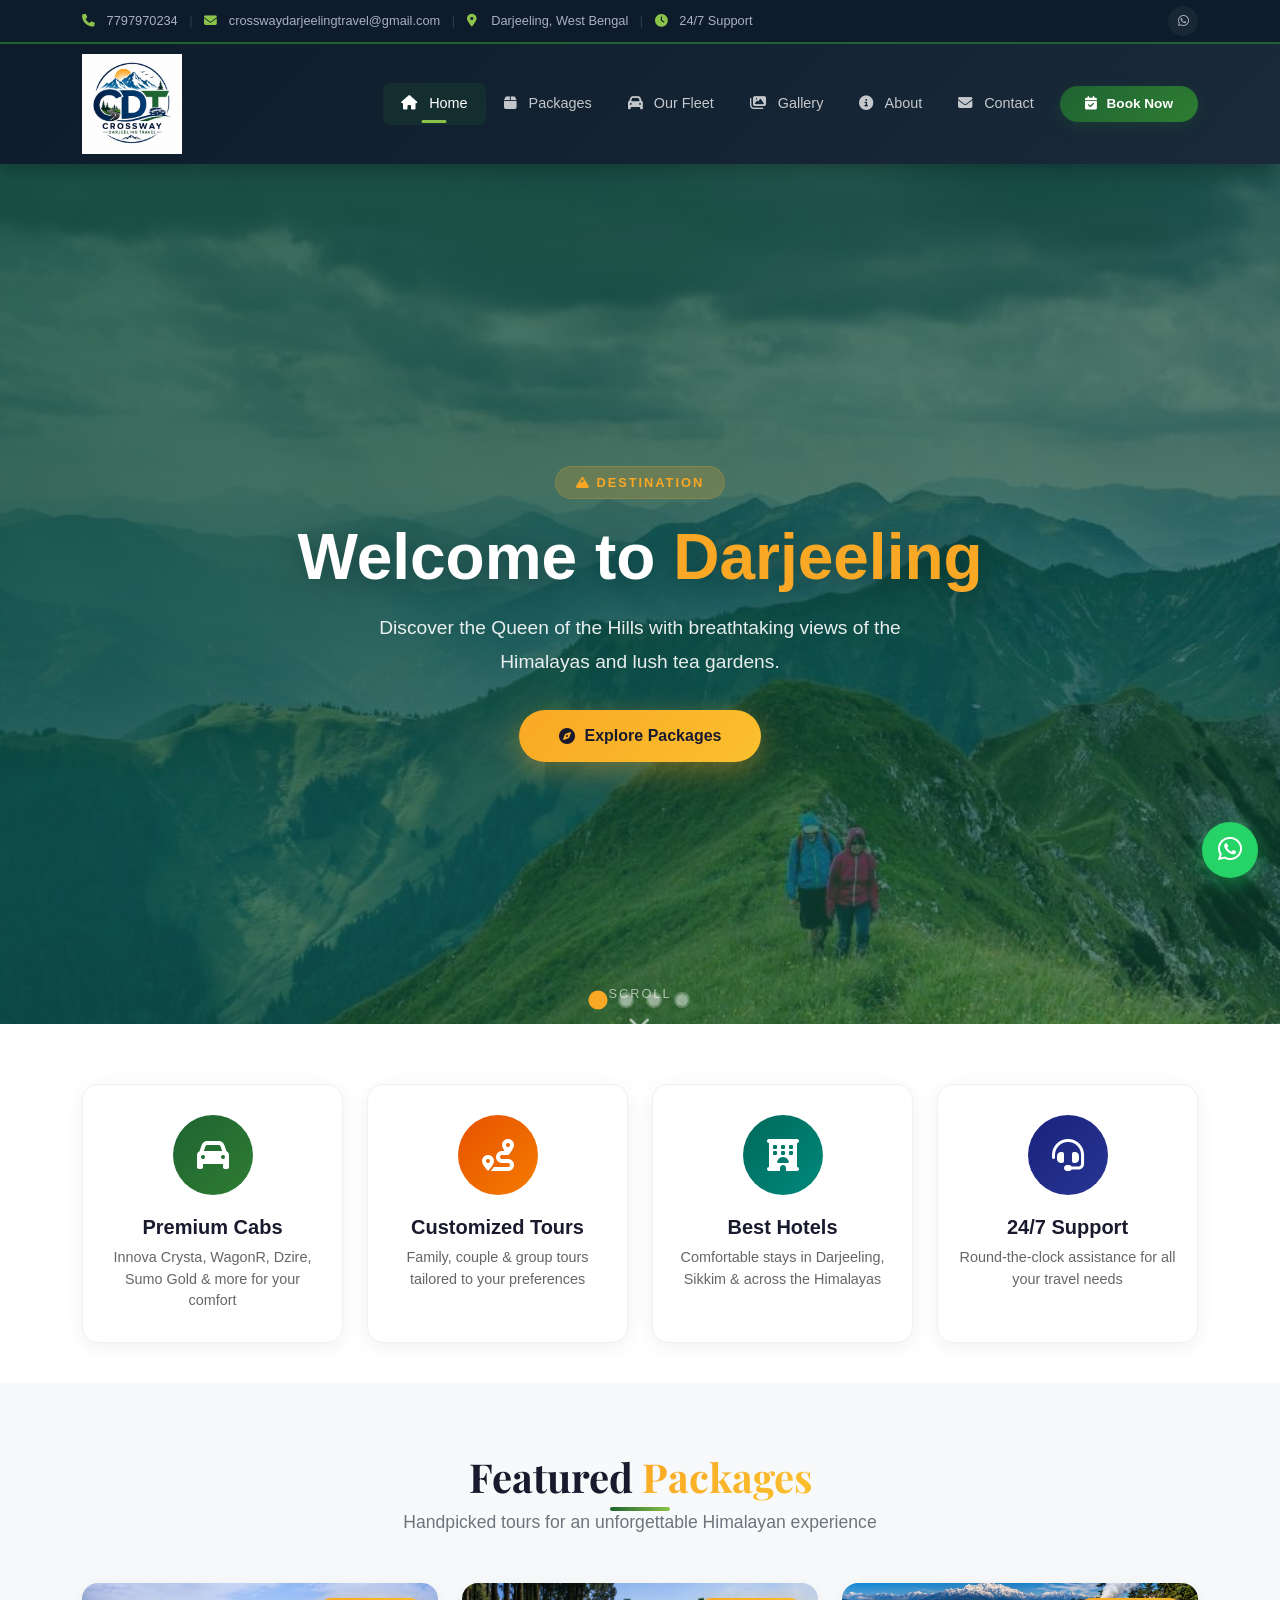
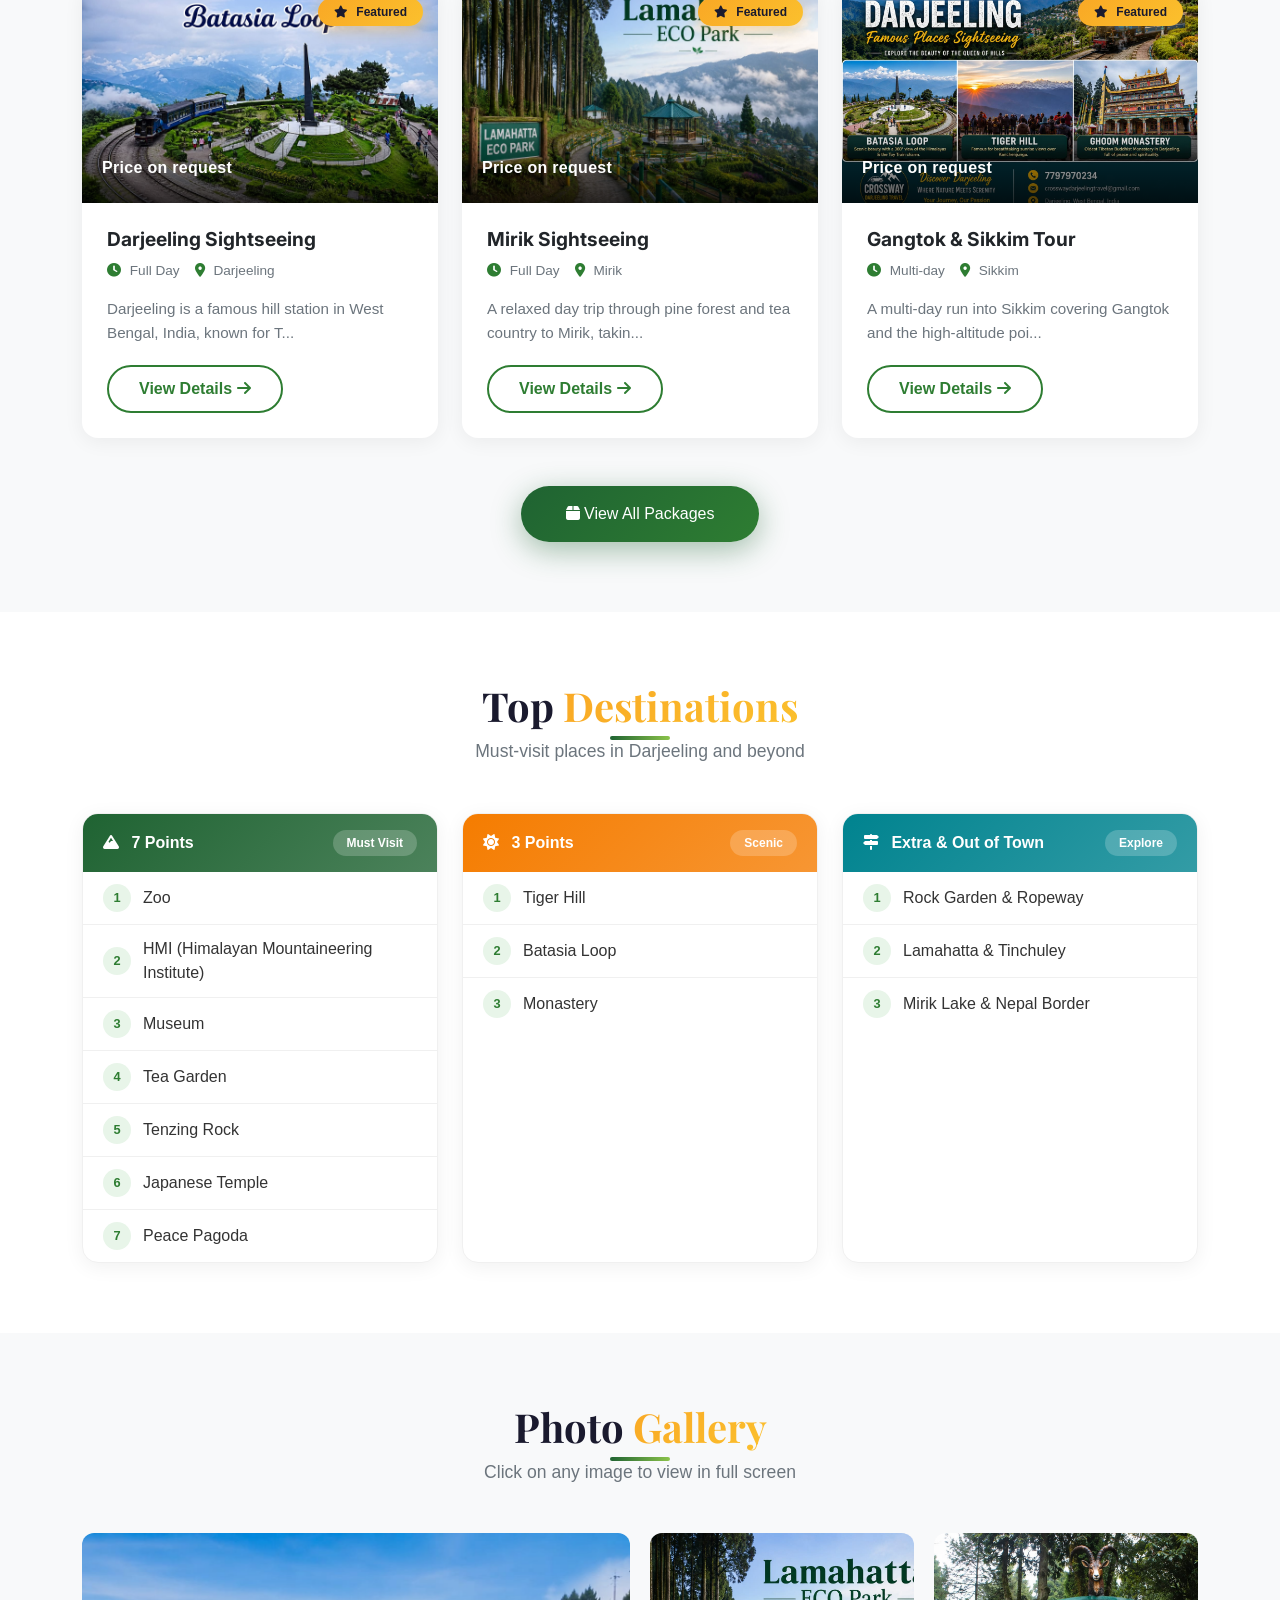
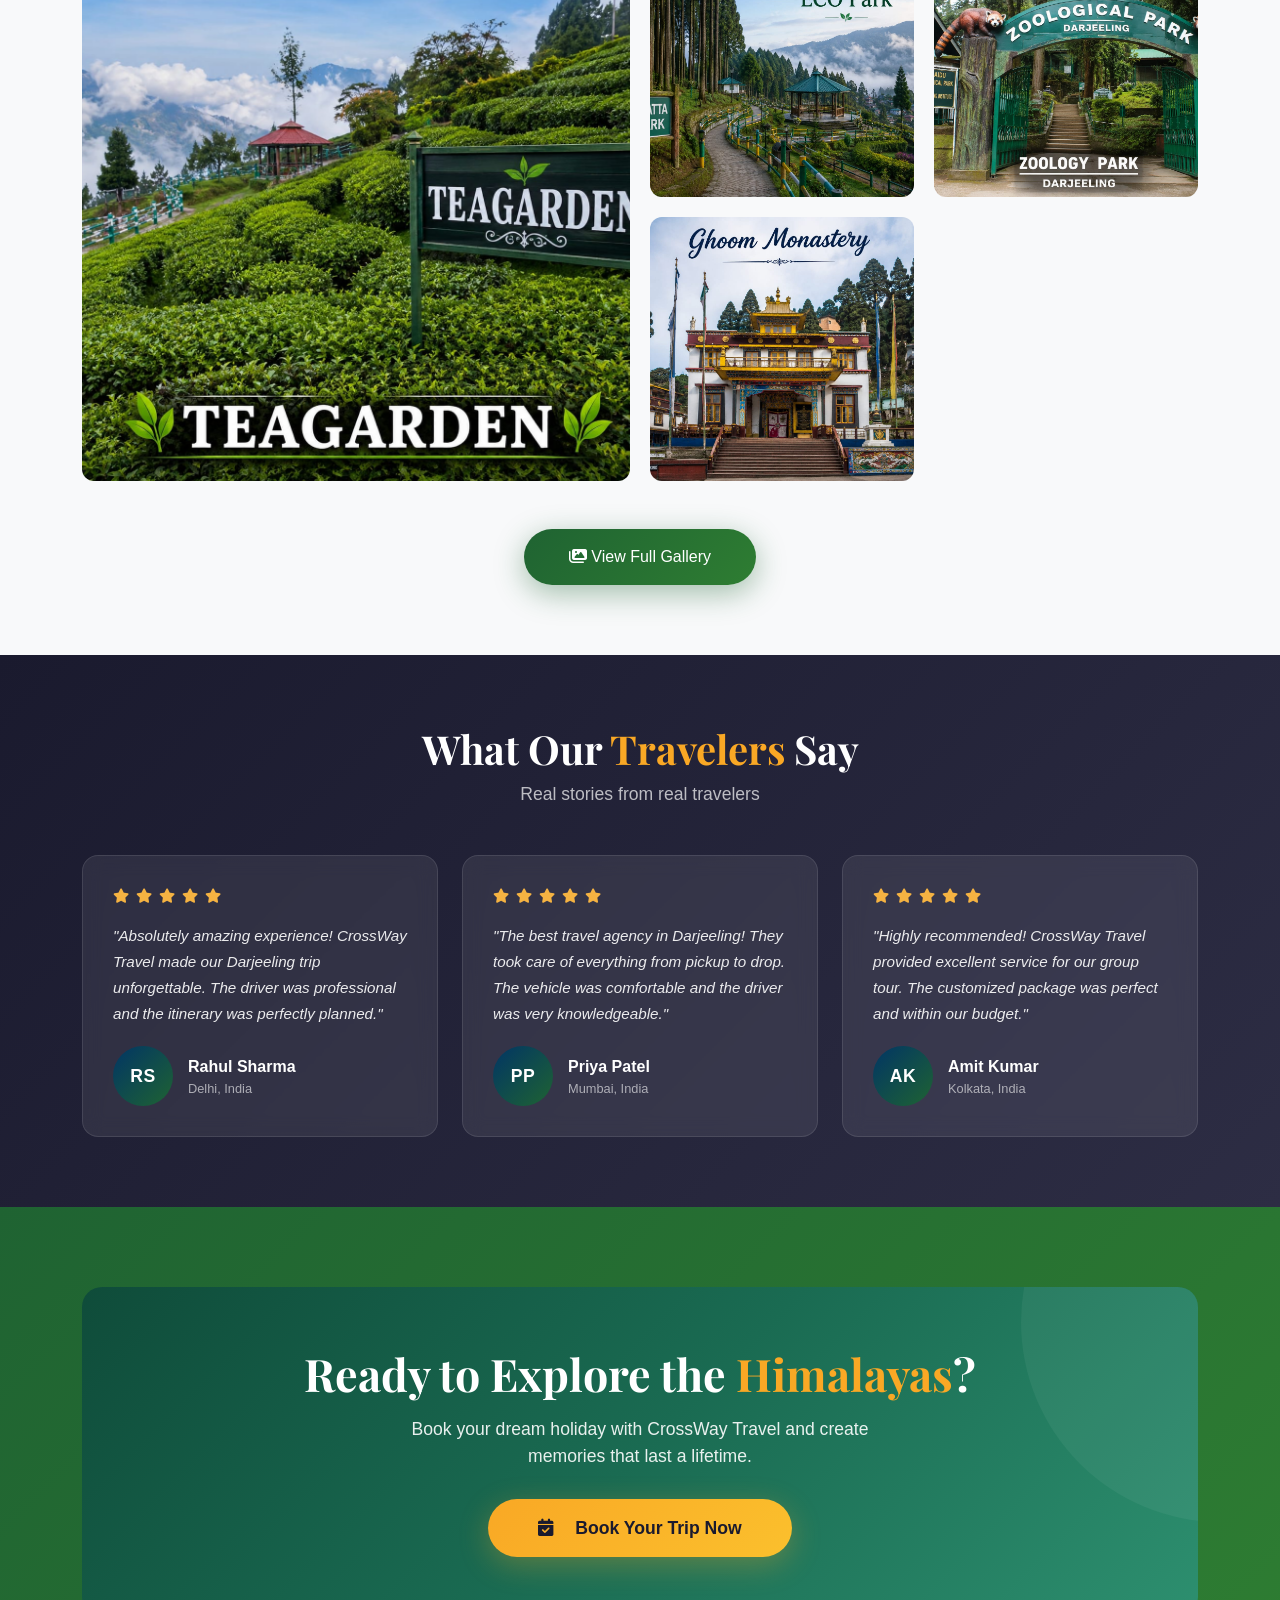
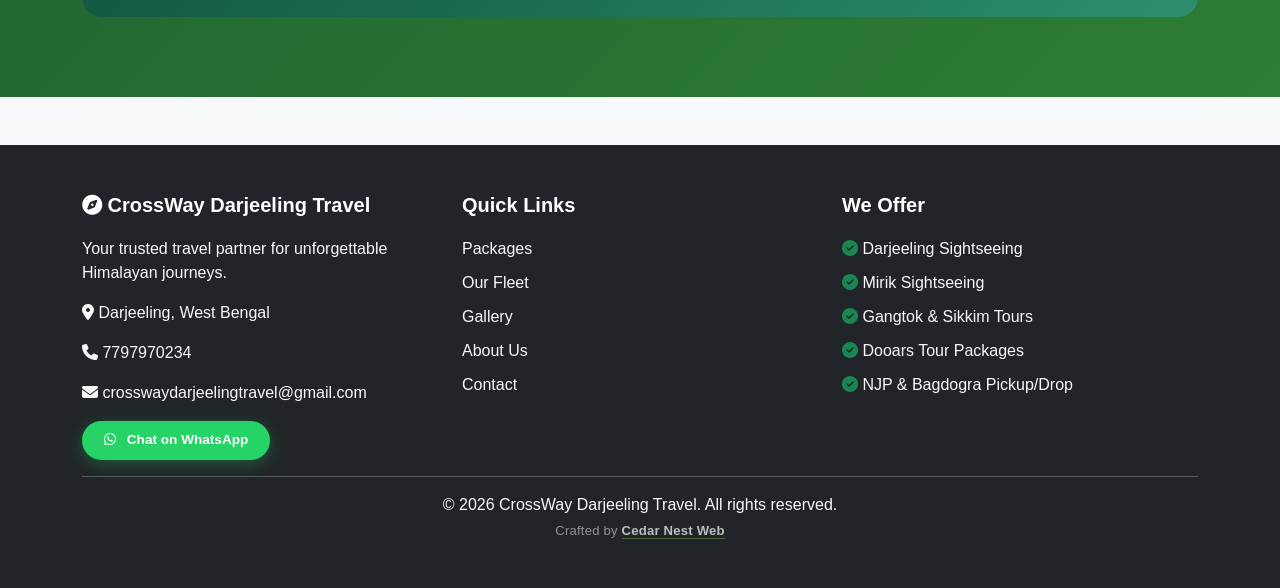
==== commit 414ad106: "Add SEO, favicons, social previews and footer credit Per page: unique title, meta description, canon" ====
--- a/index.html
+++ b/index.html
@@ -3,7 +3,70 @@
 <head>
     <meta charset="UTF-8">
     <meta name="viewport" content="width=device-width, initial-scale=1.0">
-    <title>CrossWay Travel - Home</title>
+    <title>CrossWay Darjeeling Travel | Tours, Cabs &amp; Sightseeing</title>
+    <meta name="description" content="Trusted local tour operator in Darjeeling. Sightseeing tours, cab hire, Gangtok &amp; Sikkim packages, Dooars tours and NJP / Bagdogra transfers. Call 7797970234.">
+    <meta name="robots" content="index, follow">
+    <link rel="canonical" href="https://REPLACE-WITH-YOUR-DOMAIN/">
+
+    <!-- Open Graph (WhatsApp, Facebook link previews) -->
+    <meta property="og:type" content="website">
+    <meta property="og:site_name" content="CrossWay Darjeeling Travel">
+    <meta property="og:title" content="CrossWay Darjeeling Travel | Tours, Cabs &amp; Sightseeing">
+    <meta property="og:description" content="Trusted local tour operator in Darjeeling. Sightseeing tours, cab hire, Gangtok &amp; Sikkim packages, Dooars tours and NJP / Bagdogra transfers. Call 7797970234.">
+    <meta property="og:url" content="https://REPLACE-WITH-YOUR-DOMAIN/">
+    <meta property="og:image" content="https://REPLACE-WITH-YOUR-DOMAIN/images/og-cover.jpg">
+    <meta property="og:image:width" content="1200">
+    <meta property="og:image:height" content="630">
+    <meta property="og:locale" content="en_IN">
+    <meta name="twitter:card" content="summary_large_image">
+    <meta name="twitter:title" content="CrossWay Darjeeling Travel | Tours, Cabs &amp; Sightseeing">
+    <meta name="twitter:description" content="Trusted local tour operator in Darjeeling. Sightseeing tours, cab hire, Gangtok &amp; Sikkim packages, Dooars tours and NJP / Bagdogra transfers. Call 7797970234.">
+    <meta name="twitter:image" content="https://REPLACE-WITH-YOUR-DOMAIN/images/og-cover.jpg">
+
+    <!-- Icons -->
+    <link rel="icon" href="favicon.ico" sizes="any">
+    <link rel="icon" type="image/png" sizes="32x32" href="assets/icons/favicon-32x32.png">
+    <link rel="icon" type="image/png" sizes="16x16" href="assets/icons/favicon-16x16.png">
+    <link rel="apple-touch-icon" sizes="180x180" href="assets/icons/apple-touch-icon.png">
+    <link rel="manifest" href="site.webmanifest">
+    <meta name="theme-color" content="#013565">
+
+    <!-- Structured data for local search -->
+    <script type="application/ld+json">
+    {
+      "@context": "https://schema.org",
+      "@type": "TravelAgency",
+      "name": "CrossWay Darjeeling Travel",
+      "description": "Local travel agency in Darjeeling offering sightseeing tours, cab hire and custom Himalayan itineraries.",
+      "url": "https://REPLACE-WITH-YOUR-DOMAIN/",
+      "image": "https://REPLACE-WITH-YOUR-DOMAIN/images/og-cover.jpg",
+      "logo": "https://REPLACE-WITH-YOUR-DOMAIN/images/logo.jpeg",
+      "telephone": "+91-7797970234",
+      "email": "crosswaydarjeelingtravel@gmail.com",
+      "priceRange": "$$",
+      "address": {
+        "@type": "PostalAddress",
+        "addressLocality": "Darjeeling",
+        "addressRegion": "West Bengal",
+        "addressCountry": "IN"
+      },
+      "areaServed": [
+        { "@type": "Place", "name": "Darjeeling" },
+        { "@type": "Place", "name": "Kalimpong" },
+        { "@type": "Place", "name": "Kurseong" },
+        { "@type": "Place", "name": "Mirik" },
+        { "@type": "Place", "name": "Sikkim" },
+        { "@type": "Place", "name": "Dooars" }
+      ],
+      "openingHoursSpecification": {
+        "@type": "OpeningHoursSpecification",
+        "dayOfWeek": ["Monday","Tuesday","Wednesday","Thursday","Friday","Saturday","Sunday"],
+        "opens": "00:00",
+        "closes": "23:59"
+      },
+      "sameAs": ["https://wa.me/917797970234"]
+    }
+    </script>
     <link href="https://cdn.jsdelivr.net/npm/bootstrap@5.3.0/dist/css/bootstrap.min.css" rel="stylesheet">
     <link rel="stylesheet" href="https://cdnjs.cloudflare.com/ajax/libs/font-awesome/6.4.0/css/all.min.css">
     <link href="https://fonts.googleapis.com/css2?family=Playfair+Display:wght@400;600;700;900&family=Inter:wght@300;400;500;600;700;800&display=swap" rel="stylesheet">
@@ -74,6 +137,7 @@
             color: #f9a825;
         }
 
+        .hero-carousel .carousel-item .slide-content h1,
         .hero-carousel .carousel-item .slide-content h2 {
             font-size: 4rem;
             font-weight: 900;
@@ -81,6 +145,7 @@
             text-shadow: 0 4px 30px rgba(0,0,0,0.3);
         }
 
+        .hero-carousel .carousel-item .slide-content h1 .highlight,
         .hero-carousel .carousel-item .slide-content h2 .highlight {
             color: #f9a825;
         }
@@ -817,7 +882,8 @@
 
         /* Responsive */
         @media (max-width: 991px) {
-            .hero-carousel .carousel-item .slide-content h2 {
+            .hero-carousel .carousel-item .slide-content h1,
+        .hero-carousel .carousel-item .slide-content h2 {
                 font-size: 3rem;
             }
 
@@ -855,7 +921,8 @@
         }
 
         @media (max-width: 768px) {
-            .hero-carousel .carousel-item .slide-content h2 {
+            .hero-carousel .carousel-item .slide-content h1,
+        .hero-carousel .carousel-item .slide-content h2 {
                 font-size: 2.2rem;
             }
 
@@ -903,7 +970,8 @@
         }
 
         @media (max-width: 576px) {
-            .hero-carousel .carousel-item .slide-content h2 {
+            .hero-carousel .carousel-item .slide-content h1,
+        .hero-carousel .carousel-item .slide-content h2 {
                 font-size: 1.8rem;
             }
 
@@ -990,7 +1058,7 @@
         <!-- Logo / Brand -->
         <a class="navbar-brand" href="index.html">
             <div class="logo-text">
-                <img src="images/logo.jpeg" alt="CrossWay Darjeeling Travel" style="width:100px">
+                <img src="images/logo.jpeg" alt="CrossWay Darjeeling Travel" width="100" height="100" style="width:100px;height:auto" fetchpriority="high">
             </div>
         </a>
 
@@ -1066,7 +1134,7 @@
                 <div class="slide-content">
                     <div>
                         <span class="slide-label"><i class="fas fa-mountain"></i> Destination</span>
-                        <h2>Welcome to <span class="highlight">Darjeeling</span></h2>
+                        <h1>Welcome to <span class="highlight">Darjeeling</span></h1>
                         <p>Discover the Queen of the Hills with breathtaking views of the Himalayas and lush tea gardens.</p>
                         <a href="packages.html" class="btn-slide">
                             <i class="fas fa-compass"></i> Explore Packages
@@ -1235,7 +1303,7 @@
         <i class="fas fa-chevron-right"></i>
     </div>
     <div class="lightbox-content" onclick="event.stopPropagation();">
-        <img id="lightboxImage" src="" alt="">
+        <img id="lightboxImage" src="" alt="" decoding="async">
         <div class="lightbox-caption" id="lightboxCaption">
             <span id="lightboxTitle"></span> <small id="lightboxCategory"></small>
         </div>
@@ -1366,7 +1434,11 @@
         </div>
         <hr class="bg-light">
         <div class="text-center">
-            <p class="mb-0">&copy; <span id="footerYear">2026</span> CrossWay Darjeeling Travel. All rights reserved.</p>
+            <p class="mb-1">&copy; <span id="footerYear">2026</span> CrossWay Darjeeling Travel. All rights reserved.</p>
+            <p class="mb-0 footer-credit">
+                Crafted by
+                <a href="https://cedarnestweb.vercel.app" target="_blank" rel="noopener">Cedar Nest Web</a>
+            </p>
         </div>
     </div>
 </footer>
--- a/assets/css/style.css
+++ b/assets/css/style.css
@@ -16,38 +16,13 @@
 
 /* ============================================
    NAVBAR
-   ============================================ */
-.navbar {
-    box-shadow: 0 2px 10px rgba(0,0,0,0.1);
-    background: #fff !important;
-    padding: 12px 0;
-}
-
-.navbar-brand {
-    font-weight: 700;
-    font-size: 1.5rem;
-    color: #1a1a2e !important;
-}
-
-.navbar-brand i {
-    margin-right: 8px;
-    color: #2e7d32;
-}
-
-.navbar .nav-link {
-    color: #333 !important;
-    font-weight: 500;
-    transition: color 0.3s ease;
-}
-
-.navbar .nav-link:hover {
-    color: #2e7d32 !important;
-}
-
-.navbar .nav-link.active {
-    color: #2e7d32 !important;
-    font-weight: 600;
-}
+   ----------------------------------------
+   The old white-navbar rules that used to live here were removed: the
+   `.navbar { background: #fff !important }` in particular overrode the
+   dark gradient on `.main-navbar`, leaving white links on a white bar.
+   All navbar styling now lives in the TOP BAR + MAIN NAVBAR section
+   further down this file.
+   ============================================ */
 
 /* ============================================
    FEATURES SECTION
@@ -744,12 +719,12 @@
         padding: 12px 25px;
         font-size: 0.9rem;
     }
-}
-
-/* ============================================
-   TOP BAR + MAIN NAVBAR
-   (extracted from the old include/navbar.php)
-   ============================================ */
+}
+
+/* ============================================
+   TOP BAR + MAIN NAVBAR
+   (extracted from the old include/navbar.php)
+   ============================================ */
 /* ============================================
    TOP BAR STYLES
    ============================================ */
@@ -1078,179 +1053,197 @@
         margin-right: 8px;
     }
 }
+
+
+/* ============================================
+   STATIC-SITE ADDITIONS
+   ============================================ */
+
+/* Footer WhatsApp / contact links */
+.footer a.footer-contact,
+.footer a.text-light { text-decoration: none; }
+.footer a.footer-contact:hover,
+.footer a.text-light:hover { color: #8bc34a !important; }
+.footer .btn-footer-wa {
+    display: inline-block;
+    background: #25d366;
+    color: #fff;
+    padding: 9px 22px;
+    border-radius: 25px;
+    font-weight: 600;
+    font-size: 0.85rem;
+    text-decoration: none;
+    transition: all 0.3s ease;
+    box-shadow: 0 4px 15px rgba(37, 211, 102, 0.3);
+}
+.footer .btn-footer-wa:hover {
+    background: #1ebe5b;
+    color: #fff;
+    transform: translateY(-2px);
+    box-shadow: 0 6px 25px rgba(37, 211, 102, 0.45);
+}
+.footer .btn-footer-wa i { margin-right: 7px; }
+
+/* Floating WhatsApp button */
+.wa-float {
+    position: fixed;
+    bottom: 22px;
+    right: 22px;
+    width: 56px;
+    height: 56px;
+    background: #25d366;
+    color: #fff;
+    border-radius: 50%;
+    display: flex;
+    align-items: center;
+    justify-content: center;
+    font-size: 1.7rem;
+    text-decoration: none;
+    box-shadow: 0 6px 22px rgba(37, 211, 102, 0.45);
+    z-index: 1040;
+    transition: all 0.3s ease;
+}
+.wa-float:hover {
+    background: #1ebe5b;
+    color: #fff;
+    transform: scale(1.08);
+}
+@media (max-width: 576px) {
+    .wa-float { width: 50px; height: 50px; font-size: 1.5rem; bottom: 16px; right: 16px; }
+}
+
+/* Testimonial initials (replaces the missing avatar images) */
+.avatar-initials {
+    width: 60px;
+    height: 60px;
+    border-radius: 50%;
+    background: linear-gradient(135deg, #013565, #1f6332);
+    color: #fff;
+    display: flex;
+    align-items: center;
+    justify-content: center;
+    font-weight: 700;
+    font-size: 1.1rem;
+    letter-spacing: 0.5px;
+    flex-shrink: 0;
+}
+
+/* "Price on request" treatment */
+.price .on-request,
+.detail-price .on-request {
+    font-size: 1rem;
+    font-weight: 600;
+    letter-spacing: 0.3px;
+}
+
+/* Empty / loading state for JS-rendered grids */
+.data-empty {
+    grid-column: 1 / -1;
+    width: 100%;
+    text-align: center;
+    padding: 50px 20px;
+    color: #6c757d;
+}
+.data-empty i { font-size: 2.5rem; margin-bottom: 12px; opacity: 0.4; display: block; }
+
+
+/* ============================================
+   FLEET PAGE (cars.html)
+   These classes were referenced by the page but
+   never defined anywhere — filled in here using
+   the site's existing palette.
+   ============================================ */
+:root {
+    --primary-blue: #013565;
+    --primary-green: #1f6332;
+    --accent-green: #8bc34a;
+    --soft-cream: #fdfbf6;
+}
+
+.bg-soft-cream { background: var(--soft-cream); }
+.text-forest { color: var(--primary-green) !important; }
+
+.badge.bg-tea-green {
+    background: var(--primary-green) !important;
+    color: #fff;
+    font-weight: 600;
+    padding: 6px 14px;
+    border-radius: 20px;
+    letter-spacing: 0.3px;
+}
+
+.location-tag {
+    display: inline-block;
+    background: rgba(31, 99, 50, 0.1);
+    color: var(--primary-green);
+    padding: 7px 20px;
+    border-radius: 25px;
+    font-size: 0.78rem;
+    font-weight: 700;
+    letter-spacing: 1.5px;
+}
+.location-tag i { margin-right: 6px; }
+
+.icon-circle {
+    background: linear-gradient(135deg, var(--primary-blue), var(--primary-green));
+    color: #fff;
+    border-radius: 50%;
+    display: flex;
+    align-items: center;
+    justify-content: center;
+    box-shadow: 0 6px 20px rgba(1, 53, 101, 0.25);
+}
+
+.feature-item {
+    display: flex;
+    align-items: center;
+    gap: 12px;
+    background: #fff;
+    padding: 16px 20px;
+    border-radius: 12px;
+    border-left: 4px solid var(--primary-green);
+    box-shadow: 0 4px 16px rgba(0, 0, 0, 0.06);
+    height: 100%;
+    transition: all 0.3s ease;
+}
+.feature-item:hover {
+    transform: translateY(-3px);
+    box-shadow: 0 8px 26px rgba(0, 0, 0, 0.1);
+}
+.feature-item i { color: var(--primary-green); font-size: 1.2rem; }
+
+/* Entrance animation. Pure CSS on purpose — the old JS observer that
+   powered this was deleted with the backend, and an opacity:0 default
+   would have left the page blank without it. */
+.fade-up {
+    animation: fadeUp 0.6s ease both;
+}
+@keyframes fadeUp {
+    from { opacity: 0; transform: translateY(18px); }
+    to   { opacity: 1; transform: translateY(0); }
+}
+@media (prefers-reduced-motion: reduce) {
+    .fade-up { animation: none; }
+}
+
+/* cars.html uses .package-card as a plain card wrapper (no .image-wrapper),
+   so give it sane padding in that context. */
+.package-card > .card-body { padding: 26px 22px; }
 
-
-/* ============================================
-   STATIC-SITE ADDITIONS
-   ============================================ */
-
-/* Footer WhatsApp / contact links */
-.footer a.footer-contact,
-.footer a.text-light { text-decoration: none; }
-.footer a.footer-contact:hover,
-.footer a.text-light:hover { color: #8bc34a !important; }
-.footer .btn-footer-wa {
-    display: inline-block;
-    background: #25d366;
-    color: #fff;
-    padding: 9px 22px;
-    border-radius: 25px;
+/* Footer credit line */
+.footer .footer-credit {
+    font-size: 0.82rem;
+    color: rgba(255, 255, 255, 0.5);
+    letter-spacing: 0.2px;
+}
+.footer .footer-credit a {
+    color: rgba(255, 255, 255, 0.7);
+    text-decoration: none;
     font-weight: 600;
-    font-size: 0.85rem;
-    text-decoration: none;
-    transition: all 0.3s ease;
-    box-shadow: 0 4px 15px rgba(37, 211, 102, 0.3);
-}
-.footer .btn-footer-wa:hover {
-    background: #1ebe5b;
-    color: #fff;
-    transform: translateY(-2px);
-    box-shadow: 0 6px 25px rgba(37, 211, 102, 0.45);
-}
-.footer .btn-footer-wa i { margin-right: 7px; }
-
-/* Floating WhatsApp button */
-.wa-float {
-    position: fixed;
-    bottom: 22px;
-    right: 22px;
-    width: 56px;
-    height: 56px;
-    background: #25d366;
-    color: #fff;
-    border-radius: 50%;
-    display: flex;
-    align-items: center;
-    justify-content: center;
-    font-size: 1.7rem;
-    text-decoration: none;
-    box-shadow: 0 6px 22px rgba(37, 211, 102, 0.45);
-    z-index: 1040;
+    border-bottom: 1px solid rgba(139, 195, 74, 0.4);
     transition: all 0.3s ease;
 }
-.wa-float:hover {
-    background: #1ebe5b;
-    color: #fff;
-    transform: scale(1.08);
+.footer .footer-credit a:hover {
+    color: #8bc34a;
+    border-bottom-color: #8bc34a;
 }
-@media (max-width: 576px) {
-    .wa-float { width: 50px; height: 50px; font-size: 1.5rem; bottom: 16px; right: 16px; }
-}
-
-/* Testimonial initials (replaces the missing avatar images) */
-.avatar-initials {
-    width: 60px;
-    height: 60px;
-    border-radius: 50%;
-    background: linear-gradient(135deg, #013565, #1f6332);
-    color: #fff;
-    display: flex;
-    align-items: center;
-    justify-content: center;
-    font-weight: 700;
-    font-size: 1.1rem;
-    letter-spacing: 0.5px;
-    flex-shrink: 0;
-}
-
-/* "Price on request" treatment */
-.price .on-request,
-.detail-price .on-request {
-    font-size: 1rem;
-    font-weight: 600;
-    letter-spacing: 0.3px;
-}
-
-/* Empty / loading state for JS-rendered grids */
-.data-empty {
-    grid-column: 1 / -1;
-    width: 100%;
-    text-align: center;
-    padding: 50px 20px;
-    color: #6c757d;
-}
-.data-empty i { font-size: 2.5rem; margin-bottom: 12px; opacity: 0.4; display: block; }
-
-
-/* ============================================
-   FLEET PAGE (cars.html)
-   These classes were referenced by the page but
-   never defined anywhere — filled in here using
-   the site's existing palette.
-   ============================================ */
-:root {
-    --primary-blue: #013565;
-    --primary-green: #1f6332;
-    --accent-green: #8bc34a;
-    --soft-cream: #fdfbf6;
-}
-
-.bg-soft-cream { background: var(--soft-cream); }
-.text-forest { color: var(--primary-green) !important; }
-
-.badge.bg-tea-green {
-    background: var(--primary-green) !important;
-    color: #fff;
-    font-weight: 600;
-    padding: 6px 14px;
-    border-radius: 20px;
-    letter-spacing: 0.3px;
-}
-
-.location-tag {
-    display: inline-block;
-    background: rgba(31, 99, 50, 0.1);
-    color: var(--primary-green);
-    padding: 7px 20px;
-    border-radius: 25px;
-    font-size: 0.78rem;
-    font-weight: 700;
-    letter-spacing: 1.5px;
-}
-.location-tag i { margin-right: 6px; }
-
-.icon-circle {
-    background: linear-gradient(135deg, var(--primary-blue), var(--primary-green));
-    color: #fff;
-    border-radius: 50%;
-    display: flex;
-    align-items: center;
-    justify-content: center;
-    box-shadow: 0 6px 20px rgba(1, 53, 101, 0.25);
-}
-
-.feature-item {
-    display: flex;
-    align-items: center;
-    gap: 12px;
-    background: #fff;
-    padding: 16px 20px;
-    border-radius: 12px;
-    border-left: 4px solid var(--primary-green);
-    box-shadow: 0 4px 16px rgba(0, 0, 0, 0.06);
-    height: 100%;
-    transition: all 0.3s ease;
-}
-.feature-item:hover {
-    transform: translateY(-3px);
-    box-shadow: 0 8px 26px rgba(0, 0, 0, 0.1);
-}
-.feature-item i { color: var(--primary-green); font-size: 1.2rem; }
-
-/* Entrance animation. Pure CSS on purpose — the old JS observer that
-   powered this was deleted with the backend, and an opacity:0 default
-   would have left the page blank without it. */
-.fade-up {
-    animation: fadeUp 0.6s ease both;
-}
-@keyframes fadeUp {
-    from { opacity: 0; transform: translateY(18px); }
-    to   { opacity: 1; transform: translateY(0); }
-}
-@media (prefers-reduced-motion: reduce) {
-    .fade-up { animation: none; }
-}
-
-/* cars.html uses .package-card as a plain card wrapper (no .image-wrapper),
-   so give it sane padding in that context. */
-.package-card > .card-body { padding: 26px 22px; }
